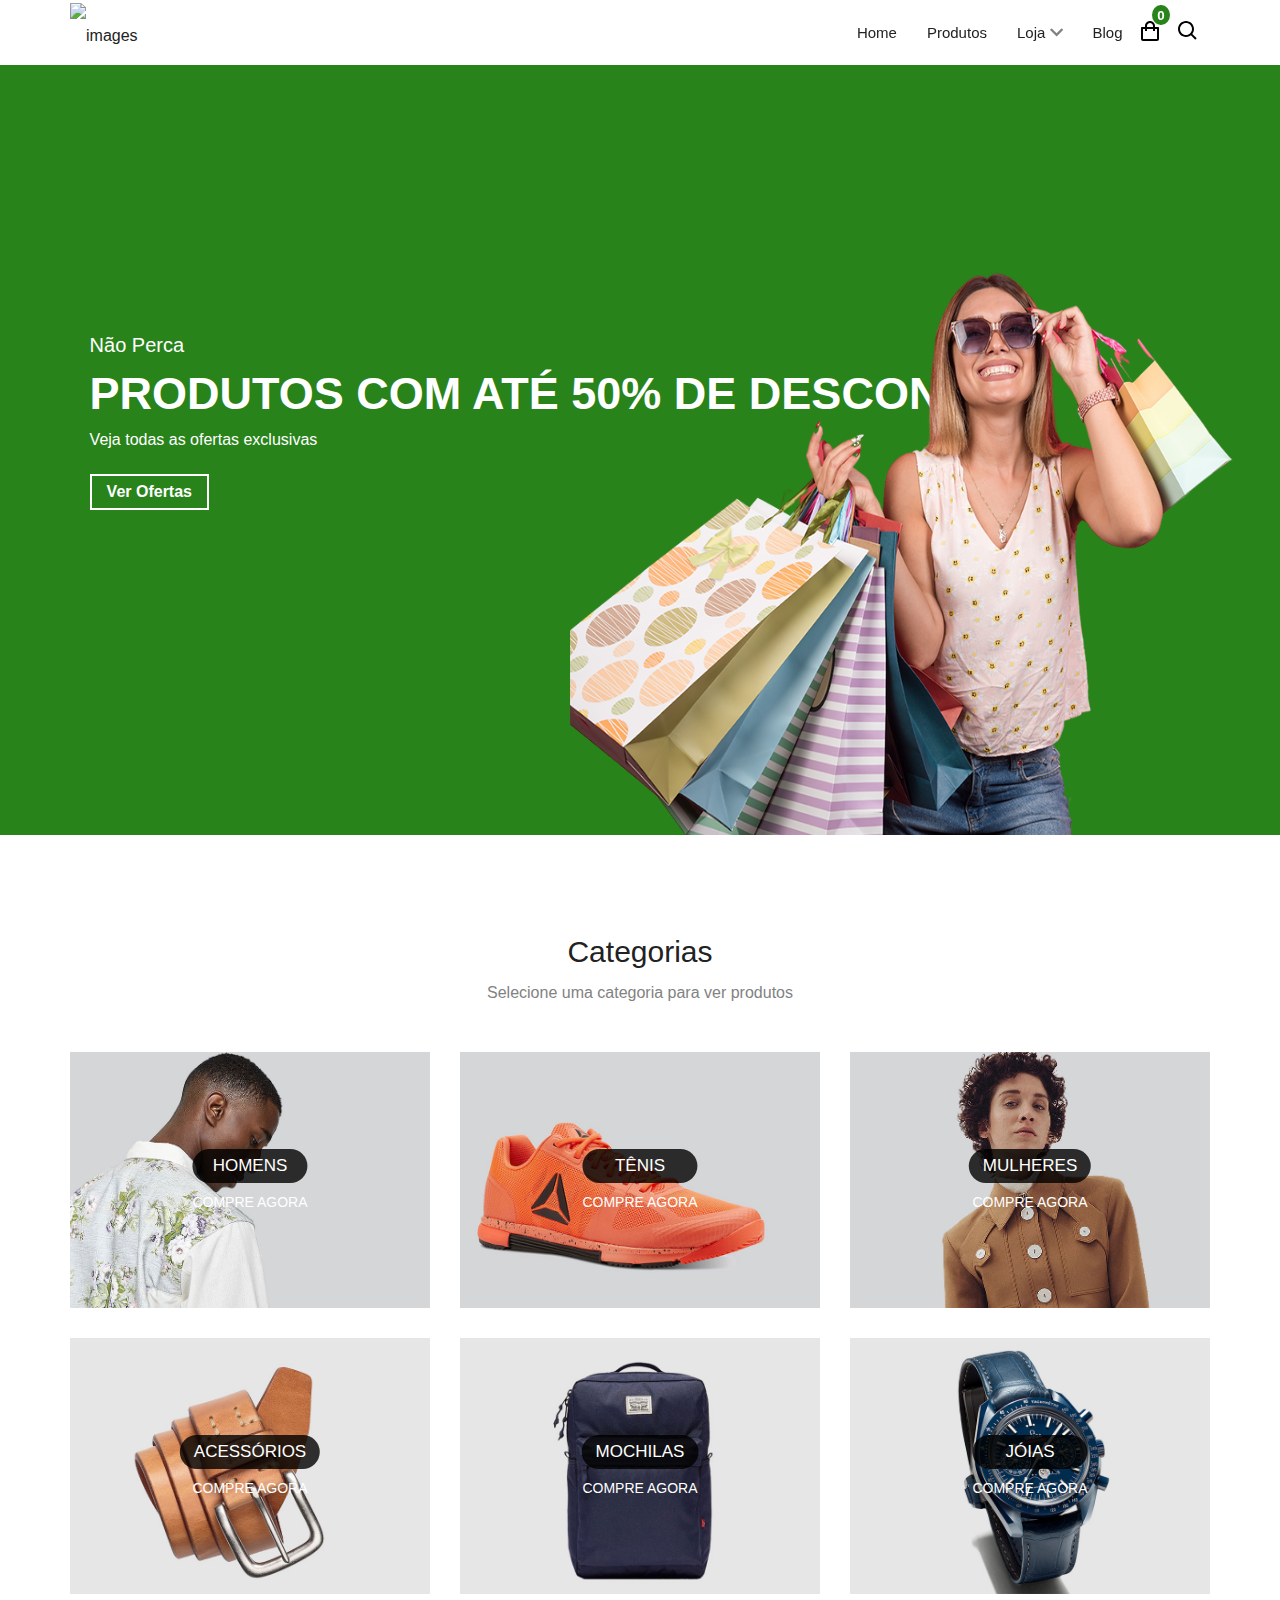
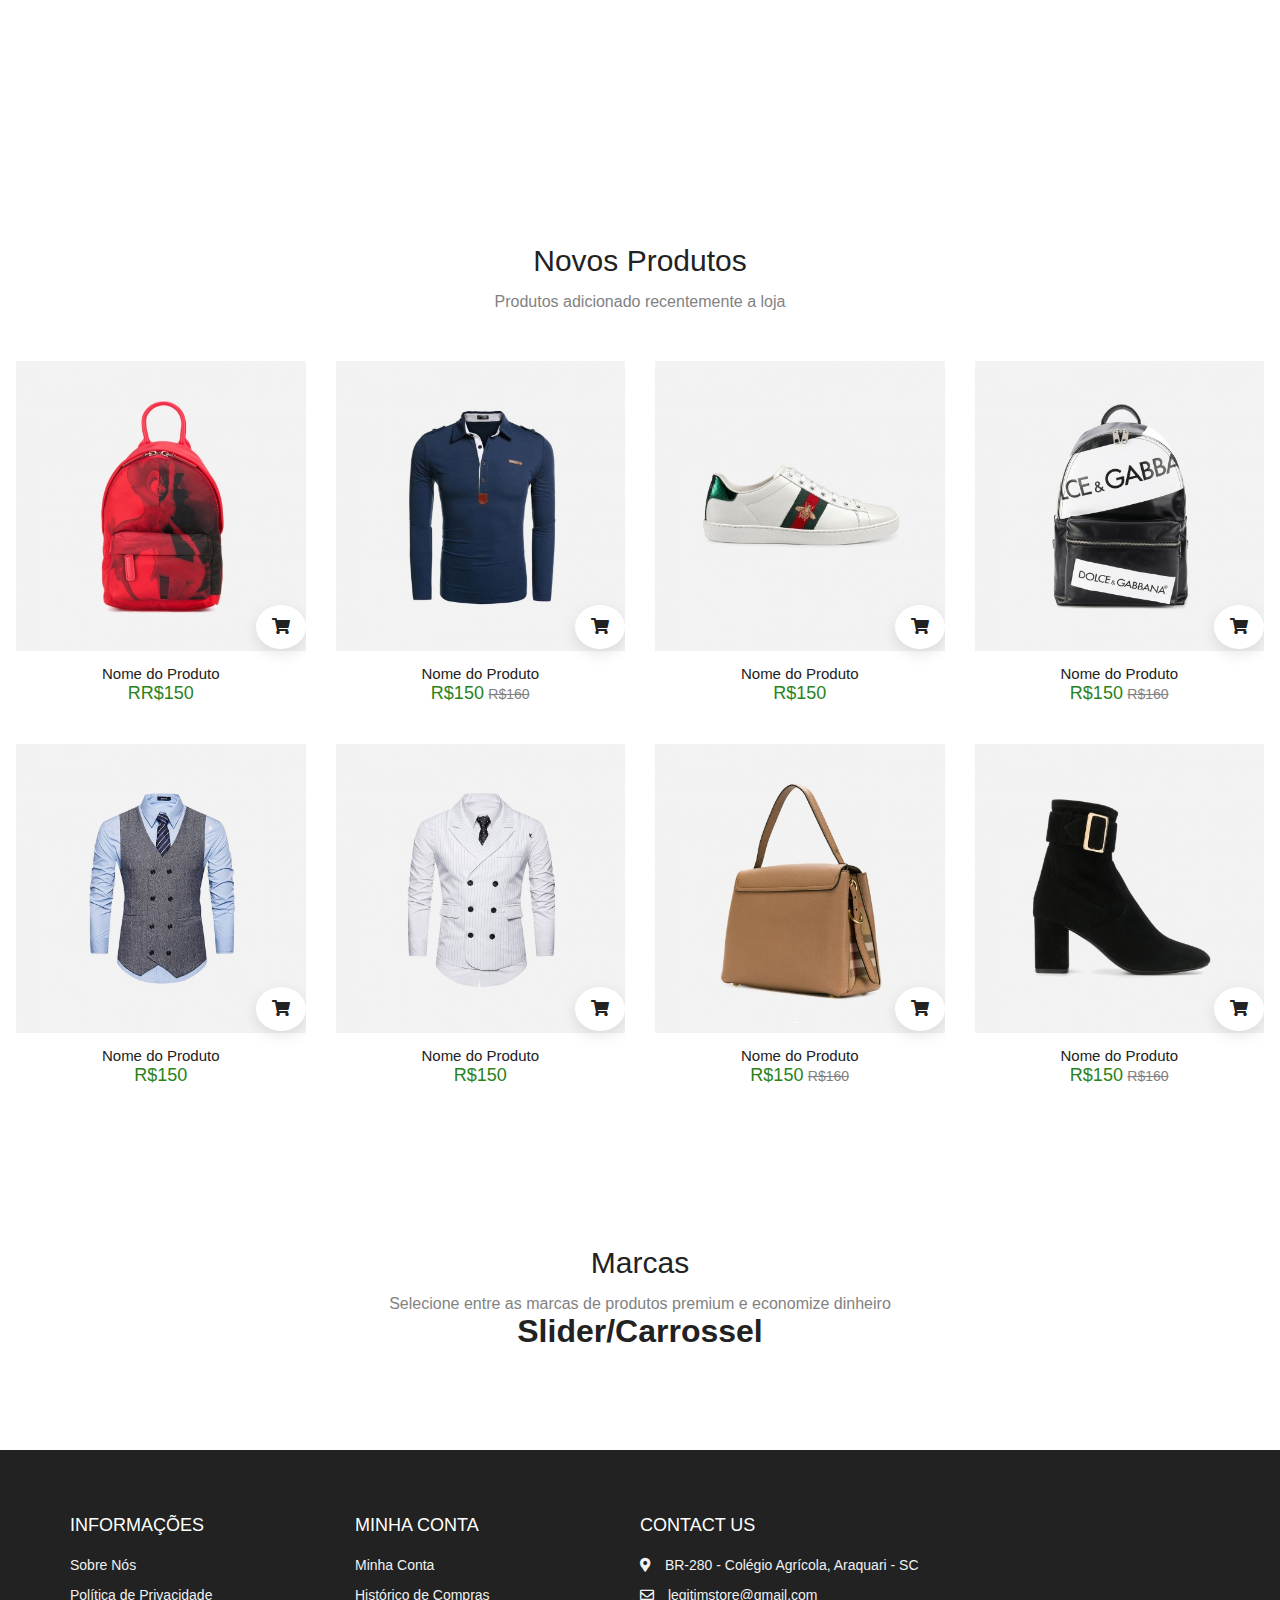
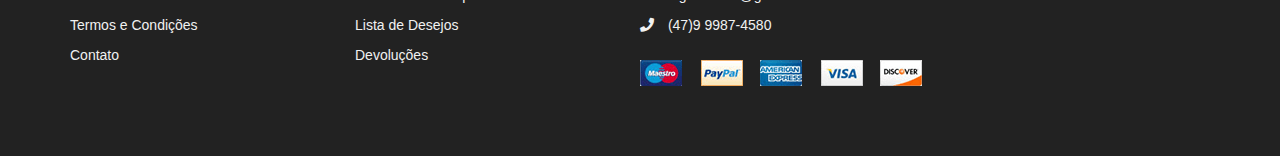
==== index.html @ 0ceb9b81 "alteraçoes index" ====
<!DOCTYPE html>
<html lang="pt">

<head>
  <meta charset="UTF-8" />
  <meta name="viewport" content="width=device-width, initial-scale=1.0" />
  <link rel="shortcut icon" href="./images/icone.png" type="image/x-icon" />

  <!-- Esse é oq meche dentro das fotos do produto -->
  <link rel="stylesheet" href="https://cdnjs.cloudflare.com/ajax/libs/font-awesome/5.15.1/css/all.min.css" />

  <link rel="stylesheet" href="css/estilo2.css" />

  <title>Legitim | Loja</title>
</head>

<body>

  <!-- Navigation -->
  <nav class="nav">
    <div class="wrapper container">
      <a href="index.html" class="logo"><img src="/legitim2022/images/legitim index.png" alt="images" height="50px" ></a>
      <ul class="nav-list">
        <div class="top">
          <label for="" class="btn close-btn"><i class="fas fa-times"></i></label>
        </div>
        <li><a href="index.html">Home</a></li>
        <li><a href="products.html">Produtos</a></li>
        <li>
          <a href="" class="desktop-item">Loja <span><i class="fas fa-chevron-down"></i></span></a>
          <input type="checkbox" id="showMega" />
          <label for="showMega" class="mobile-item">Shop <span><i class="fas fa-chevron-down"></i></span></label>
          <div class="mega-box">
            <div class="content">
              <div class="row">
                <img src="./images/woman.jpg" alt="" />
              </div>
              <div class="row">
                <header>Shop Layout</header>
                <ul class="mega-links">
                  <li><a href="#">Shop With Background</a></li>
                  <li><a href="#">Shop Mini Categories</a></li>
                  <li><a href="#">Shop Only Categories</a></li>
                  <li><a href="#">Shop Icon Categories</a></li>
                </ul>
              </div>
              <div class="row">
                <header>Filter Layout</header>
                <ul class="mega-links">
                  <li><a href="#">Sidebar</a></li>
                  <li><a href="#">Filter Default</a></li>
                  <li><a href="#">Filter Drawer</a></li>
                  <li><a href="#">Filter Dropdown</a></li>
                </ul>
              </div>
              <div class="row">
                <header>Product Layout</header>
                <ul class="mega-links">
                  <li><a href="#">Layout Zoom</a></li>
                  <li><a href="#">Layout Sticky</a></li>
                  <li><a href="#">Layout Sticky 2</a></li>
                  <li><a href="#">Layout Scroll</a></li>
                </ul>
              </div>
            </div>
          </div>
        </li>
        <li><a href="">Blog</a></li>
        <li>


        <li class="icons">
          <span>
            <img src="./images/shoppingBag.svg" alt="" />
            <small class="count d-flex">0</small>
          </span>
          <span><img src="./images/search.svg" alt="" /></span>
        </li>
      </ul>
      <label for="" class="btn open-btn"><i class="fas fa-bars"></i></label>
    </div>
  </nav>

  <div class="hero">
    <div class="left">
      <span>Não Perca</span>
      <h1>PRODUTOS COM ATÉ 50% DE DESCONTO</h1>
      <small>Veja todas as ofertas exclusivas</small>
      <a href="">Ver Ofertas</a>
    </div>
    <div class="right">
      <img src="./images/hero.png" alt="" />
    </div>
  </div>

<div class="cards">
  <section class="section promotion">
    <div class="title">
      <h2>Categorias</h2>
      <span>Selecione uma categoria para ver produtos</span>
    </div>
    
    <div class="promotion-layout container">
      <div class="promotion-item">
        <img src="./images/promo1.jpg" alt="" />
        <div class="promotion-content">
          <h3>HOMENS</h3>
          <a href="">COMPRE AGORA</a>
        </div>
      </div>

      <div class="promotion-item">
        <img src="./images/promo2.jpg" alt="" />
        <div class="promotion-content">
          <h3>TÊNIS</h3>
          <a href="">COMPRE AGORA</a>
        </div>
      </div>

      <div class="promotion-item">
        <img src="./images/promo3.jpg" alt="" />
        <div class="promotion-content">
          <h3>MULHERES</h3>
          <a href="">COMPRE AGORA</a>
        </div>
      </div>

      <div class="promotion-item">
        <img src="./images/promo4.jpg" alt="" />
        <div class="promotion-content">
          <h3>ACESSÓRIOS</h3>
          <a href="">COMPRE AGORA</a>
        </div>
      </div>

      <div class="promotion-item">
        <img src="./images/promo5.jpg" alt="" />
        <div class="promotion-content">
          <h3>MOCHILAS</h3>
          <a href="">COMPRE AGORA</a>
        </div>
      </div>

      <div class="promotion-item">
        <img src="./images/promo6.jpg" alt="" />
        <div class="promotion-content">
          <h3>JÓIAS</h3>
          <a href="">COMPRE AGORA</a>
        </div>
      </div>
    </div>
  </div>
  </section>

  <!-- Products -->
  <section class="section products">
    <div class="title">
      <h2>Novos Produtos</h2>
      <span>Produtos adicionado recentemente a loja</span>
    </div>

    <div class="product-layout">
      <div class="product">
        <div class="img-container">
          <img src="./images/product1.jpg" alt="" />
          <div class="addCart">
            <i class="fas fa-shopping-cart"></i>
          </div>

          <ul class="side-icons">
            <span><i class="fas fa-search"></i></span>
            <span><i class="far fa-heart"></i></span>
            <span><i class="fas fa-sliders-h"></i></span>
          </ul>
        </div>
        <div class="bottom">
          <a href="">Nome do Produto</a>
          <div class="price">
            <span>RR$150</span>
          </div>
        </div>
      </div>

      <div class="product">
        <div class="img-container">
          <img src="./images/product2.jpg" alt="" />
          <div class="addCart">
            <i class="fas fa-shopping-cart"></i>
          </div>

          <ul class="side-icons">
            <span><i class="fas fa-search"></i></span>
            <span><i class="far fa-heart"></i></span>
            <span><i class="fas fa-sliders-h"></i></span>
          </ul>
        </div>
        <div class="bottom">
          <a href="">Nome do Produto</a>
          <div class="price">
            <span>R$150</span>
            <span class="cancel">R$160</span>
          </div>
        </div>
      </div>

      <div class="product">
        <div class="img-container">
          <img src="./images/product3.jpg" alt="" />
          <div class="addCart">
            <i class="fas fa-shopping-cart"></i>
          </div>

          <ul class="side-icons">
            <span><i class="fas fa-search"></i></span>
            <span><i class="far fa-heart"></i></span>
            <span><i class="fas fa-sliders-h"></i></span>
          </ul>
        </div>
        <div class="bottom">
          <a href="">Nome do Produto</a>
          <div class="price">
            <span>R$150</span>
          </div>
        </div>
      </div>

      <div class="product">
        <div class="img-container">
          <img src="./images/product4.jpg" alt="" />
          <div class="addCart">
            <i class="fas fa-shopping-cart"></i>
          </div>

          <ul class="side-icons">
            <span><i class="fas fa-search"></i></span>
            <span><i class="far fa-heart"></i></span>
            <span><i class="fas fa-sliders-h"></i></span>
          </ul>
        </div>
        <div class="bottom">
          <a href="">Nome do Produto</a>
          <div class="price">
            <span>R$150</span>
            <span class="cancel">R$160</span>
          </div>
        </div>
      </div>

      <div class="product">
        <div class="img-container">
          <img src="./images/product5.jpg" alt="" />
          <div class="addCart">
            <i class="fas fa-shopping-cart"></i>
          </div>

          <ul class="side-icons">
            <span><i class="fas fa-search"></i></span>
            <span><i class="far fa-heart"></i></span>
            <span><i class="fas fa-sliders-h"></i></span>
          </ul>
        </div>
        <div class="bottom">
          <a href="">Nome do Produto</a>
          <div class="price">
            <span>R$150</span>
          </div>
        </div>
      </div>

      <div class="product">
        <div class="img-container">
          <img src="./images/product6.jpg" alt="" />
          <div class="addCart">
            <i class="fas fa-shopping-cart"></i>
          </div>

          <ul class="side-icons">
            <span><i class="fas fa-search"></i></span>
            <span><i class="far fa-heart"></i></span>
            <span><i class="fas fa-sliders-h"></i></span>
          </ul>
        </div>
        <div class="bottom">
          <a href="">Nome do Produto</a>

          <div class="price">
            <span>R$150</span>
          </div>
        </div>
      </div>

      <div class="product">
        <div class="img-container">
          <img src="./images/product7.jpg" alt="" />
          <div class="addCart">
            <i class="fas fa-shopping-cart"></i>
          </div>

          <ul class="side-icons">
            <span><i class="fas fa-search"></i></span>
            <span><i class="far fa-heart"></i></span>
            <span><i class="fas fa-sliders-h"></i></span>
          </ul>
        </div>
        <div class="bottom">
          <a href="">Nome do Produto</a>

          <div class="price">
            <span>R$150</span>
            <span class="cancel">R$160</span>
          </div>
        </div>
      </div>

      <div class="product">
        <div class="img-container">
          <img src="./images/product8.jpg" alt="" />
          <div class="addCart">
            <i class="fas fa-shopping-cart"></i>
          </div>

          <ul class="side-icons">
            <span><i class="fas fa-search"></i></span>
            <span><i class="far fa-heart"></i></span>
            <span><i class="fas fa-sliders-h"></i></span>
          </ul>
        </div>
        <div class="bottom">
          <a href="">Nome do Produto</a>
          <div class="price">
            <span>R$150</span>
            <span class="cancel">R$160</span>
          </div>
        </div>
      </div>
    </div>
  </section>

  <section class="section brands">
    <div class="title">
      <h2>Marcas</h2>
      <span> Selecione entre as marcas de produtos premium e economize dinheiro</span>
      
      <H1>Slider/Carrossel</H1>
    </div>
  </section>

  <!-- Footer -->
  <footer id="footer" class="section footer">
    <div class="container">
      <div class="footer-container">
        <div class="footer-center">
          <h3>INFORMAÇÕES</h3>
          <a href="#">Sobre Nós</a>
          <a href="#">Política de Privacidade</a>
          <a href="#">Termos e Condições</a>
          <a href="#">Contato</a>
        </div>
        <div class="footer-center">
          <h3>MINHA CONTA</h3>
          <a href="#">Minha Conta</a>
          <a href="#">Histórico de Compras</a>
          <a href="#">Lista de Desejos</a>
          <a href="#">Devoluções</a>
        </div>
        <div class="footer-center">
          <h3>CONTACT US</h3>
          <div>
            <span>
              <i class="fas fa-map-marker-alt"></i>
            </span>
            BR-280 - Colégio Agrícola, Araquari - SC
          </div>
          <div>
            <span>
              <i class="far fa-envelope"></i>
            </span>
            legitimstore@gmail.com
          </div>
          <div>
            <span>
              <i class="fas fa-phone"></i>
            </span>
            (47)9 9987-4580
          </div>
          <div class="payment-methods">
            <img src="./images/payment.png" alt="">
          </div>
        </div>
      </div>
    </div>
    </div>
  </footer>
  <!-- End Footer -->

 


  <!-- Custom Scripts -->
  <script src="./js/products.js"></script>
  <script src="./js/slider.js"></script>
  <script src="./js/index.js"></script>
</body>

</html>
---- css/estilo2.css ----
:root {
  --primary: #29831b;
  --white: #fff;
  --black: #222;
  --grey1: #3a3b3c;
  --grey2: #828282;
}

*,
*::before,
*::after {
  margin: 0;
  padding: 0;
  box-sizing: inherit;
}

@import url("https://fonts.googleapis.com/css2?family=Open+Sans:wght@400;600;700&display=swap");

html {
  box-sizing: border-box;
  font-size: 62.5%;
}

body {
  font-family: "Open Sans", sans-serif;
  font-size: 1.6rem;
  background-color: var(--white);
  color: var(--black);
  font-weight: 400;
}

h1,
h2,
h3,
h4,
h5 {
  font-weight: 600;
}

a {
  text-decoration: none;
  color: inherit;
}

li {
  list-style: none;
}

.container {
  max-width: 114rem;
  margin: 0 auto;
}

@media only screen and (max-width: 1200px) {
  .container {
    padding: 0 3rem;
  }
}

@media only screen and (max-width: 768px) {
  .container {
    max-width: 60rem;
  }
}

.d-flex {
  display: flex;
  align-items: center;
}

nav {
  position: fixed;
  top: 0;
  left: 0;
  width: 100%;
  z-index: 999;
  background-color: var(--white);
  height: 6.5rem;
  line-height: 6.5rem;
}

.nav.fix-nav {
  width: 100%;
  box-shadow: 0 5px 15px rgba(0, 0, 0, 0.3);
  z-index: 999;
}

nav .wrapper {
  display: flex;
  align-items: center;
  justify-content: space-between;
  position: relative;
}

.wrapper .logo a {
  color: var(--primary);
  font-size: 2.7rem;
  font-weight: 600;
  padding: 0.5rem;
  border: 3px solid var(--black);
}

.wrapper .nav-list {
  display: inline-flex;
}

.nav-list li i {
  color: var(--grey2);
}

.nav-list a {
  color: var(--black);
  font-size: 1.5rem;
  padding: 0.9rem 1.5rem;
  border-radius: 0.5rem;
  transition: all 300ms ease;
}

.nav-list li a:hover {
  color: var(--primary);
}

.nav-list .drop-menu1,
.nav-list .drop-menu2 {
  box-shadow: 0 0 2px rgba(0, 0, 0, 0.1);
  width: 20rem;
  top: 8.5rem;
  line-height: 4.5rem;
  position: absolute;
  background-color: var(--white);
  opacity: 0;
  visibility: hidden;
  transition: all 300ms ease;
}

.nav-list .drop-menu1 li a,
.nav-list .drop-menu2 li a {
  display: block;
  font-size: 1.5rem;
  width: 100%;
  padding: 0 0 0 1.5rem;
  border-radius: 0;
  color: var(--grey2);
}

.nav-list .drop-menu1 li a:hover,
.nav-list .drop-menu2 li a:hover {
  color: var(--primary);
}

.nav-list li:hover .drop-menu1,
.nav-list li:hover .drop-menu2,
.nav-list li:hover .mega-box {
  opacity: 1;
  visibility: visible;
  top: 6.5rem;
}

.mega-box {
  box-shadow: 0 0 2px rgba(0, 0, 0, 0.1);
  position: absolute;
  top: 8.5rem;
  left: 0;
  width: 100%;
  padding: 0 3rem;
  background-color: var(--white);
  opacity: 0;
  visibility: hidden;
  transition: all 300ms ease;
}

.mega-box .content {
  padding: 2.5rem 2rem;
  display: flex;
  width: 100%;
  justify-content: space-between;
}

.mega-box .content .row {
  width: calc(25% - 3rem);
  line-height: 4.5rem;
}

.content .row img {
  width: 100%;
  height: 100%;
  object-fit: cover;
}

.content .row header {
  font-size: 1.6rem;
  font-weight: 700;
  color: var(--grey1);
}

.content .row .mega-links {
  border-left: 1px solid rgba(255, 255, 255, 0.09);
  margin-left: -4rem;
}

.content .row li {
  padding: 0 2rem;
}

.content .row li a {
  padding: 0 2rem;
  display: block;
  font-size: 1.5rem;
  color: var(--grey2);
}

.content .row li a:hover {
  color: var(--primary);
}

.nav-list .mobile-item {
  display: none;
}

.nav-list input {
  display: none;
}

.wrapper .btn {
  color: var(--white);
  font-size: 2rem;
  cursor: pointer;
  display: none;
}

.nav-list .icons span {
  display: inline-block;
  margin: 0.5rem 1rem 0 0;
  position: relative;
}

.nav-list .icons .count {
  justify-content: center;
  position: absolute;
  top: 0rem;
  right: -0.8rem;
  background-color: var(--primary);
  height: 2rem;
  padding: 0.5rem;
  color: var(--white);
  font-weight: 700;
  border-radius: 50%;
}

@media only screen and (max-width: 968px) {
  .wrapper .nav-list {
    position: fixed;
    top: 0;
    left: -100%;
    height: 100%;
    width: 100%;
    max-width: 35rem;
    background-color: var(--white);
    display: block;
    overflow-y: auto;
    line-height: 5rem;
    box-shadow: 0 1.5rem 1.5rem rgba(0, 0, 0, 0.1);
    transition: all 300ms linear;
  }

  .wrapper .nav-list.show {
    left: 0;
  }

  .nav-list li {
    margin: 1.5rem 1rem;
  }

  .nav-list a {
    display: block;
    font-size: 1.8rem;
    padding: 0 2rem;
    color: var(--black);
  }

  .nav-list .drop-menu1,
  .nav-list .drop-menu2 {
    position: static;
    opacity: 1;
    visibility: visible;
    top: 6.5rem;
    padding-left: 2rem;
    width: 100%;
    max-height: 0;
    overflow: hidden;
  }

  #showdrop1:checked ~ .drop-menu1,
  #showdrop2:checked ~ .drop-menu2,
  #showMega:checked ~ .mega-box {
    max-height: 100%;
  }

  .nav-list .drop-menu1 li,
  .nav-list .drop-menu2 li {
    margin: 0;
  }

  .nav-list .drop-menu1 li a,
  .nav-list .drop-menu2 li a {
    color: var(--grey2);
    font-size: 1.5rem;
  }

  .nav-list .desktop-item {
    display: none;
  }

  .nav-list .mobile-item {
    display: block;
    font-size: 1.8rem;
    padding-left: 2rem;
    color: var(--black);
    cursor: pointer;
    border-radius: 0.5rem;
  }

  .nav-list .mobile-item:hover {
    color: var(--primary);
  }

  .mega-box {
    position: static;
    top: 6.5rem;
    padding: 0 2rem;
    opacity: 1;
    visibility: visible;
    max-height: 0;
    overflow: hidden;
    transition: all 300ms ease;
  }

  .mega-box .content {
    flex-direction: column;
    padding: 2rem 2rem 0 2rem;
  }

  .mega-box .content .row {
    width: 100%;
    border-top: 1px solid rgba(255, 255, 255, 0.09);
    margin-bottom: 1.5rem;
  }

  .content .row:nth-child(1),
  .content .row:nth-child(2) {
    border-top: 0;
  }

  .content .row .mega-links {
    border-left: 0;
    padding-left: 2rem;
  }

  .row .mega-links li {
    margin: 0;
  }

  .wrapper .btn {
    display: block;
    color: var(--black);
  }

  .nav-list .top {
    position: relative;
    display: block;
    background-color: var(--primary);
    width: 100%;
    height: 8rem;
  }

  .nav-list .close-btn {
    position: absolute;
    top: 1.5rem;
    right: 2.5rem;
    color: var(--white);
  }

  .nav-list .icons {
    padding-left: 2rem;
  }
}

/* Hero */
.hero {
  height: calc(100vh - 6.5rem);
  background-color: var(--primary);
  position: relative;
  overflow: hidden;
}

.hero .right {
  position: absolute;
  right: -7%;
  bottom: -1%;
}

.hero .right img {
  max-width: 80rem;
  width: 100%;
  height: 60rem;
}

.hero .left {
  color: var(--white);
  position: absolute;
  left: 7%;
  top: 40%;
}

.hero .left span {
  display: inline-block;
  font-size: 2rem;
  margin-bottom: 1rem;
}

.hero .left h1 {
  font-size: 4.5rem;
  margin-bottom: 1rem;
  line-height: 1.2;
}
.hero .left small {
  display: block;
  font-size: 1.6rem;
  margin-bottom: 1.5rem;
}

.hero .left a {
  display: inline-block;
  color: var(--white);
  font-weight: 700;
  border: 2px solid var(--white);
  padding: 0.7rem 1.5rem;
  margin-top: 1rem;
  transition: all 300ms ease-out;
}

.hero .left a:hover {
  color: var(--primary);
  background-color: var(--white);
}

@media only screen and (max-width: 1200px) {
  .hero .right img {
    height: 50rem;
  }

  .hero .left span {
    font-size: 1.7rem;
  }

  .hero .left h1 {
    font-size: 3.5rem;
  }
}

@media only screen and (max-width: 996px) {
  .hero .left {
    top: 30%;
  }

  .hero .right img {
    height: 35rem;
  }

  .hero .right {
    right: -10%;
  }
}

@media only screen and (max-width: 567px) {
  .hero .left {
    top: 25%;
  }

  .hero .right img {
    height: 30rem;
  }

  .hero .right {
    right: -18%;
  }

  .hero .left span {
    font-size: 1.6rem;
  }

  .hero .left h1 {
    font-size: 3rem;
  }
}

/* PROMOTION */
.section {
  padding: 10rem 0 5rem 0;
}

.section .title {
  text-align: center;
  margin-bottom: 5rem;
}

.section .title h2 {
  font-size: 3rem;
  font-weight: 400;
  margin-bottom: 1.5rem;
}

.section .title span {
  color: var(--grey2);
}

.promotion-layout {
  display: grid;
  grid-template-columns: repeat(3, 1fr);
  gap: 3rem;
}

.promotion-item {
  overflow: hidden;
  position: relative;
  z-index: 0;
}

.promotion-item img {
  object-fit: cover;
  height: 100%;
  width: 100%;
  transition: all 500ms ease-in-out;
}

.promotion-content {
  position: absolute;
  top: 50%;
  left: 50%;
  transform: translate(-50%, -50%);
  color: var(--white);
  text-align: center;
  z-index: 3;
}

.promotion-content h3 {
  background-color: rgba(0, 0, 0, 0.8);
  border-radius: 5rem;
  padding: 0.7rem 1.4rem;
  font-size: 1.7rem;
  font-weight: inherit;
  margin-bottom: 1rem;
  transition: all 300ms ease-in-out;
}

.promotion-content a {
  transition: all 300ms ease-in-out;
  font-size: 1.4rem;
}

.promotion-content a:hover {
  color: var(--primary);
}

.promotion-item:hover .promotion-content h3 {
  background-color: var(--white);
  color: var(--black);
}

.promotion-item:hover img {
  transform: scale(1.2);
}

.promotion-item::after {
  content: "";
  position: absolute;
  top: 0;
  left: 0;
  z-index: 1;
  width: 100%;
  height: 100%;
  background-color: rgba(0, 0, 0, 0.4);
  opacity: 0;
  visibility: hidden;
  transition: all 500ms ease-in-out;
}

.promotion-item:hover::after {
  visibility: visible;
  opacity: 1;
}

@media only screen and (max-width: 1200px) {
  .promotion-content h3 {
    background-color: rgba(0, 0, 0, 0.8);
    border-radius: 5rem;
    padding: 0.7rem 1.4rem;
    font-size: 1.6rem;
  }
}

@media only screen and (max-width: 996px) {
  .promotion-layout {
    grid-template-columns: repeat(2, 1fr);
  }
}

@media only screen and (max-width: 768px) {
  .promotion-layout {
    grid-template-columns: 1fr;
  }
}

/* PRODUCTS */
.section .product-layout {
  display: grid;
  grid-template-columns: repeat(auto-fit, minmax(25rem, 1fr));
  gap: 3rem;
  max-width: 130rem;
  margin: 0 auto;
  padding: 0 1.6rem;
}

.product {
  overflow: hidden;
}

.product .img-container {
  position: relative;
  cursor: pointer;
}

.product .img-container img {
  object-fit: cover;
  height: 100%;
  width: 100%;
}

.product .bottom {
  padding: 1rem;
  text-align: center;
}

.product .bottom a {
  margin-bottom: 1rem;
  font-weight: inherit;
  font-size: 1.5rem;
}

.product .bottom a:hover {
  color: var(--primary);
}

.product .bottom span {
  color: var(--primary);
  font-size: 1.8rem;
}

.product .bottom .cancel {
  font-size: 1.4rem;
  color: var(--grey2);
  text-decoration: line-through;
}

.product .addCart {
  position: absolute;
  right: 0;
  bottom: 0.6rem;
  background-color: var(--white);
  border-radius: 50%;
  padding: 1.3rem 1.6rem;
  box-shadow: 0 0.5rem 1.5rem rgba(0, 0, 0, 0.1);
  transition: all 300ms ease-in-out;
}

.product:hover .addCart {
  border-radius: 1rem 0 0 0;
}

.product .addCart:hover {
  background-color: var(--primary);
  color: var(--white);
}

.product i {
  transition: all 300ms ease-in-out;
}

.product .side-icons {
  position: absolute;
  right: 0;
  top: 30%;
  transform: translate(80%, -50%);
  display: flex;
  flex-direction: column;
  padding: 1rem;
  transition: all 500ms ease-in-out;
}

.product .side-icons span {
  font-size: 1.4rem;
  background-color: var(--white);
  margin: 0.3rem;
  padding: 1rem 1.3rem;
  border-radius: 50%;
  transition: all 300ms ease-in-out;
}

.product .side-icons span:hover {
  background-color: var(--primary);
  color: var(--white);
}

.product:hover .side-icons {
  transform: translate(0%, -50%);
}

@media only screen and (max-width: 996px) {
  .prodouct-layout {
    grid-template-columns: repeat(3, 1fr);
  }
}

@media only screen and (max-width: 768px) {
  .prodouct-layout {
    grid-template-columns: repeat(2, 1fr);
  }
}

@media only screen and (max-width: 567px) {
  .prodouct-layout {
    grid-template-columns: 1fr;
  }
}

/* ADVERTS */
.advert .advert-layout {
  display: grid;
  grid-template-columns: 1fr 1fr;
  gap: 3rem;
}

.advert-layout .item {
  position: relative;
  z-index: 0;
  width: 100%;
  overflow: hidden;
}

.advert-layout img {
  object-fit: cover;
  height: 100%;
  width: 100%;
  transition: all 300ms ease-in-out;
}

.advert-layout .content {
  position: absolute;
  top: 50%;
  transform: translateY(-50%);
  z-index: 1;
}

.advert-layout .left {
  right: 10%;
}

.advert-layout .right {
  left: 10%;
}

.advert-layout .content span {
  display: block;
  margin-bottom: 1rem;
  transition: all 300ms ease-in-out;
}

.advert-layout .content h3 {
  font-size: 3rem;
  font-weight: inherit;
  margin-bottom: 1rem;
  transition: all 300ms ease-in-out;
}

.advert-layout .content a {
  transition: all 300ms ease-in-out;
}

.advert-layout .content a:hover {
  color: var(--primary);
}

.advert-layout .item::after {
  content: "";
  position: absolute;
  top: 0;
  left: 0;
  width: 100%;
  height: 100%;
  transition: all 300ms ease-in-out;
}

.advert-layout .item:hover::after {
  background-color: rgba(223, 74, 74, 0.4);
}

.advert-layout .item:hover .content {
  color: var(--white);
}

.advert-layout .item:hover .content a {
  color: var(--white);
}

.advert-layout .item:hover img {
  transform: scale(1.1);
}

@media only screen and (max-width: 996px) {
  .advert-layout .left {
    right: 5%;
  }

  .advert-layout .right {
    left: 5%;
  }
}

@media only screen and (max-width: 768px) {
  .advert .advert-layout {
    grid-template-columns: 1fr;
  }
}

@media only screen and (max-width: 567px) {
  .advert-layout .content span {
    font-size: 1.5rem;
    margin-bottom: 0.6rem;
  }

  .advert-layout .content h3 {
    font-size: 2rem;
    margin-bottom: 0.6rem;
  }

  .advert-layout .content a {
    transition: all 300ms ease-in-out;
  }
}

/* BRANDS */
.brands li img {
  width: 100%;
  height: 100%;
  object-fit: contain;
}

/* FOOTER */

.footer {
  background-color: var(--black);
  padding: 6rem 1rem;
  line-height: 3rem;
}

.footer-center span {
  margin-right: 1rem;
}

.footer-container {
  display: grid;
  grid-template-columns: repeat(4, 1fr);
  color: var(--white);
}

.footer-center a:link,
.footer-center a:visited {
  display: block;
  color: #f1f1f1;
  font-size: 1.4rem;
  transition: 0.6s;
}

.footer-center a:hover {
  color: var(--primary);
}

.footer-center div {
  color: #f1f1f1;
  font-size: 1.4rem;
}

.footer-center h3 {
  font-size: 1.8rem;
  font-weight: 400;
  margin-bottom: 1rem;
}

.footer .payment-methods {
  margin-top: 2rem;
}

@media only screen and (max-width: 998px) {
  .footer-container {
    grid-template-columns: repeat(2, 1fr);
    row-gap: 2rem;
  }
}

@media only screen and (max-width: 768px) {
  .footer-container {
    grid-template-columns: 1fr;
    row-gap: 2rem;
  }
}

/* Cart Page */
.cart {
  margin: 20rem auto;
}

table {
  width: 100%;
  border-collapse: collapse;
}

.cart-info {
  display: flex;
  flex-wrap: wrap;
}

.cart-info span {
  color: var(--grey2);
}

th {
  text-align: left;
  padding: 0.5rem;
  color: var(--white);
  background-color: var(--primary);
  font-weight: normal;
}

td {
  padding: 1rem 0.5rem;
}

td input {
  width: 5rem;
  height: 3rem;
  padding: 0.5rem;
}

td a {
  color: var(--primary);
  font-size: 1.4rem;
}

td img {
  width: 8rem;
  height: 8rem;
  margin-right: 1rem;
}

.total-price {
  display: flex;
  justify-content: flex-end;
  align-items: end;
  flex-direction: column;
  margin-top: 2rem;
}

.total-price a {
  display: inline-block;
  background-color: var(--primary);
  color: var(--white);
  padding: 0.7rem 1.6rem;
  font-weight: 700;
  border-radius: 3rem;
}

.total-price table {
  border-top: 3px solid var(--primary);
  width: 100%;
  max-width: 35rem;
}

td:last-child {
  text-align: right;
}

th:last-child {
  text-align: right;
}

@media only screen and (max-width: 567px) {
  .cart-info p {
    display: none;
  }
}

/* PRODUCT DETAILS */

.product-detail {
  margin-top: 5rem;
}

.product-detail .details {
  display: grid;
  grid-template-columns: 1fr 1.2fr;
  gap: 7rem;
}

.product-detail .left {
  display: flex;
  flex-direction: column;
}

.product-detail .left .main {
  text-align: center;
  background-color: #f6f2f1;
  margin-bottom: 2rem;
  height: 45rem;
  padding: 3rem;
}

.product-detail .left .main img {
  object-fit: contain;
  height: 100%;
  width: 100%;
}

.product-detail .thumbnails {
  display: grid;
  grid-template-columns: repeat(4, 1fr);
  gap: 1rem;
  width: 100%;
}

.product-detail .thumbnail {
  height: 10rem;
  background-color: #f6f2f1;
  text-align: center;
}

.product-detail .thumbnail img {
  height: 100%;
  object-fit: contain;
}

.product-detail .right span {
  display: inline-block;
  font-size: 1.5rem;
  margin-bottom: 1rem;
}

.product-detail .right h1 {
  font-size: 4rem;
  line-height: 1.2;
  margin-bottom: 2rem;
}

.product-detail .right .price {
  font-size: 600;
  font-size: 2rem;
  color: var(--primary);
  margin-bottom: 2rem;
}

.product-detail .right div {
  display: inline-block;
  position: relative;
  z-index: 1;
}

.product-detail .right select {
  font-family: "Poppins", sans-serif;
  width: 20rem;
  padding: 0.7rem;
  border: 1px solid var(--grey1);
  appearance: none;
  outline: none;
}

.product-detail form {
  margin-bottom: 2rem;
}

.product-detail form span {
  position: absolute;
  top: 50%;
  right: 1rem;
  transform: translateY(-50%);
  font-size: 2rem;
  z-index: 0;
}

.product-detail .form {
  margin-bottom: 3rem;
}

.product-detail .form input {
  padding: 0.8rem;
  text-align: center;
  width: 3.5rem;
  margin-right: 2rem;
}

.product-detail .form .addCart {
  background: var(--primary);
  padding: 0.8rem 4rem;
  color: var(--white);
  border-radius: 3rem;
}

.product-detail h3 {
  text-transform: uppercase;
  margin-bottom: 2rem;
}

@media only screen and (max-width: 996px) {
  .product-detail .left {
    height: 45rem;
  }

  .product-detail .details {
    gap: 3rem;
  }

  .product-detail .thumbnails {
    gap: 0.5rem;
  }

  .product-detail .thumbnail {
    background-color: #f6f2f1;
    text-align: center;
  }
}

@media only screen and (max-width: 650px) {
  .product-detail .details {
    grid-template-columns: 1fr;
  }

  .product-detail .right {
    margin-top: 10rem;
  }

  .product-detail .left {
    width: 100%;
    height: 45rem;
  }

  .product-detail .details {
    gap: 3rem;
  }

  .product-detail .thumbnail {
    width: 6rem;
    height: 6rem;
  }
}

/* PRODUCTS */

.products {
  margin-top: 10rem;
}

.products-layout {
  display: grid;
  grid-template-columns: 1.05fr 3fr;
  gap: 0 1rem;
}

.col-3-of-4 .product-layout {
  grid-template-columns: repeat(3, 1fr);
}

.col-3-of-4 {
  text-align: center;
}

@media only screen and (max-width: 996px) {
  .col-3-of-4 .product-layout {
    grid-template-columns: repeat(2, 1fr);
  }
}

.col-3-of-4 form {
  display: flex;
  align-items: center;
  justify-content: end;
  margin-bottom: 3rem;
}

.col-3-of-4 form .item {
  margin-right: 1rem;
}

.col-3-of-4 form label {
  color: var(--grey1);
}

.col-3-of-4 form select {
  font-family: "Open Sans", sans-serif;
  padding: 1rem;
  width: 10rem;
  border: 1px solid #f2f2f2;
  outline: none;
}

.col-3-of-4 form a {
  display: inline-block;
  padding: 1rem 3rem;
  border-radius: 4rem;
  margin-right: 1rem;
  background-color: var(--primary);
  color: var(--white);
  transition: all 300ms ease-in-out;
}

.col-3-of-4 form a:hover {
  background-color: var(--black);
}

@media only screen and (max-width: 768px) {
  .products-layout {
    padding: 0 5rem;
  }

  .col-3-of-4 form {
    flex-direction: column;
    align-items: end;
  }

  .col-3-of-4 form a {
    margin-right: 0;
  }

  .col-3-of-4 form .item {
    margin-right: 0;
    margin-bottom: 1rem;
  }
}

@media only screen and (max-width: 567px) {
  .col-3-of-4 .product-layout {
    grid-template-columns: 1fr;
  }
}

.col-1-of-4 .block-title {
  color: var(--grey1);
  margin-bottom: 1.6rem;
}

.col-1-of-4 h3 {
  font-size: 2.7rem;
  font-weight: inherit;
}

.col-1-of-4 div {
  margin-bottom: 8rem;
}

.block-content li {
  margin-bottom: 1rem;
}

.block-content li label {
  color: var(--grey2);
  margin-left: 1rem;
}

.block-content li label small {
  font-size: 1rem;
}

.block-content li input {
  outline: none;
}

.pagination {
  display: flex;
  justify-content: center;
  align-items: center;
  margin: 4rem 0;
}

.pagination span {
  display: flex;
  align-items: center;
  justify-content: center;
  width: 3.5rem;
  height: 3.5rem;
  border-radius: 50%;
  color: var(--black);
  font-size: 1.3rem;
  border: 1px solid var(--grey2);
  margin-right: 0.5rem;
  cursor: pointer;
}

.pagination span.last {
  width: 7rem;
  border-radius: 3rem;
}

.pagination span:hover {
  border: 1px solid var(--primary);
  background-color: var(--primary);
  color: var(--white);
}

@media only screen and (max-width: 768px) {
  .products-layout {
    grid-template-columns: 1fr;
    gap: 4rem 0;
  }
}
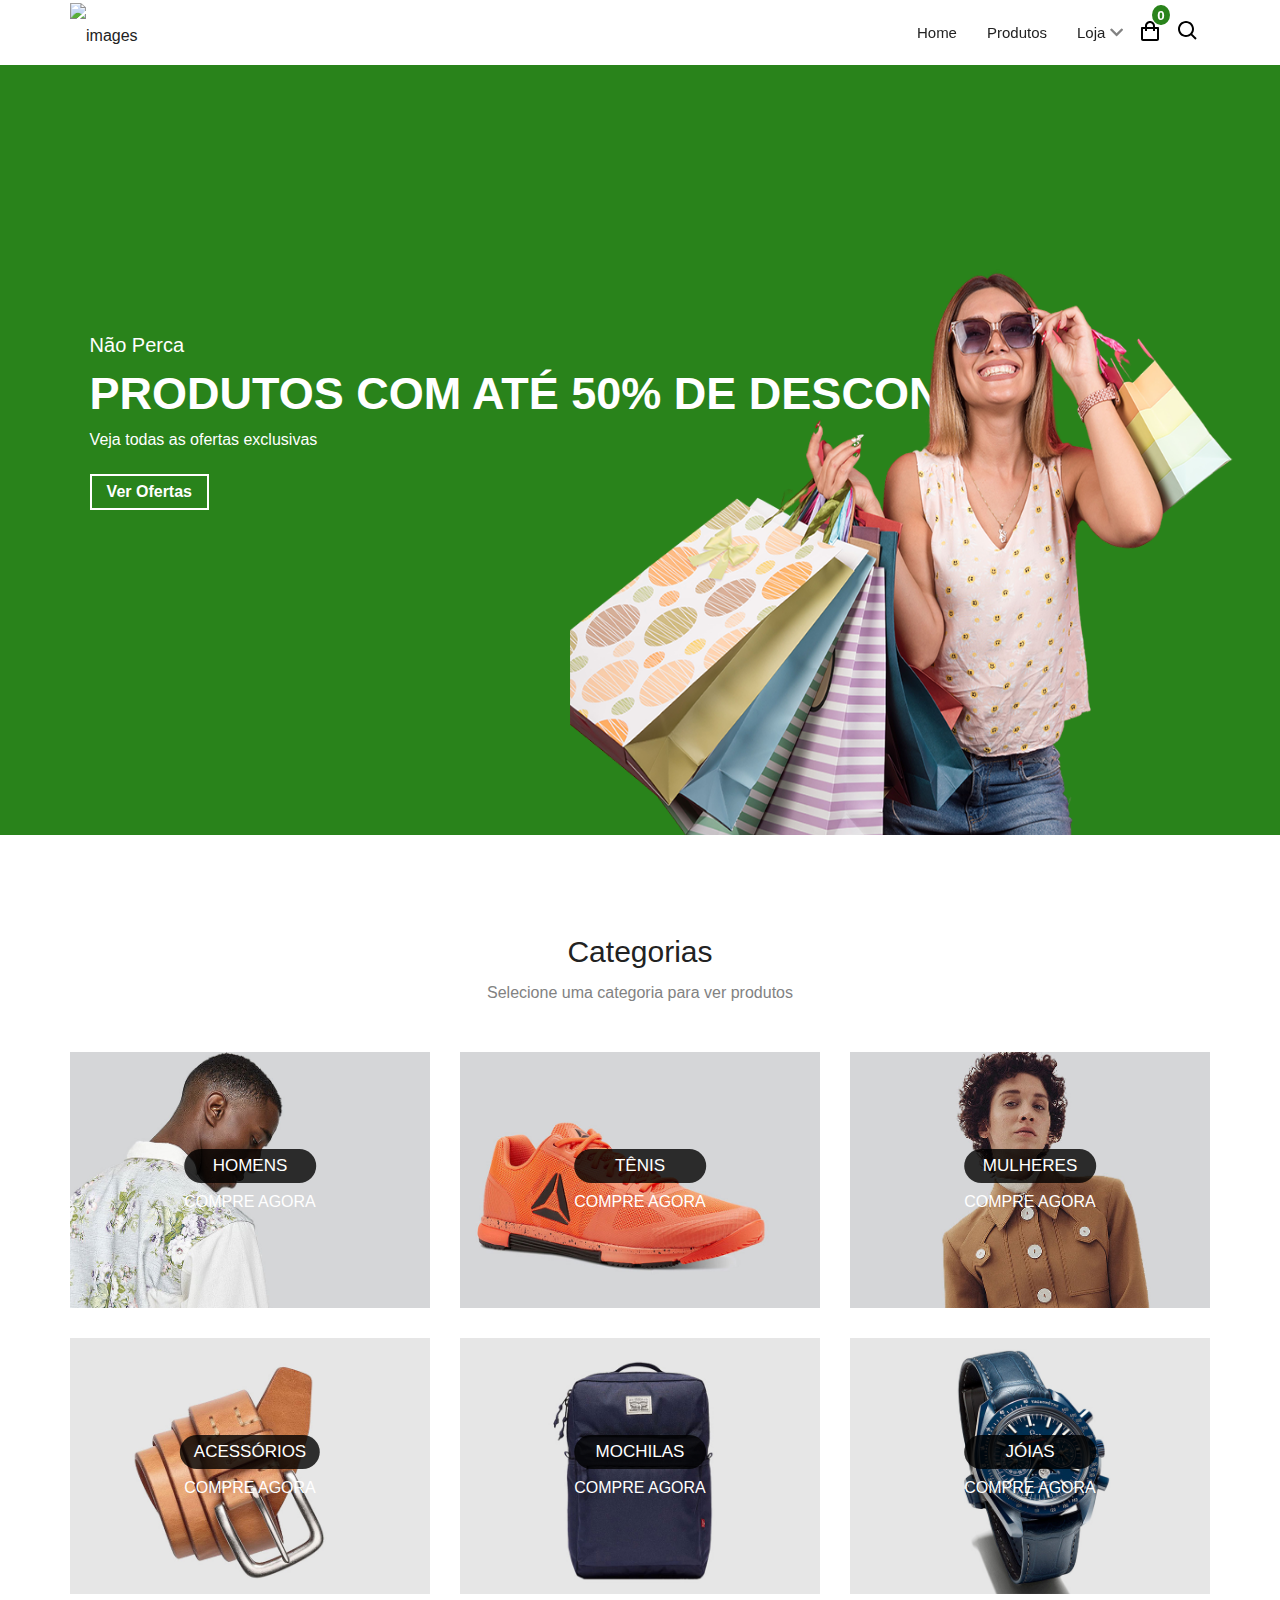
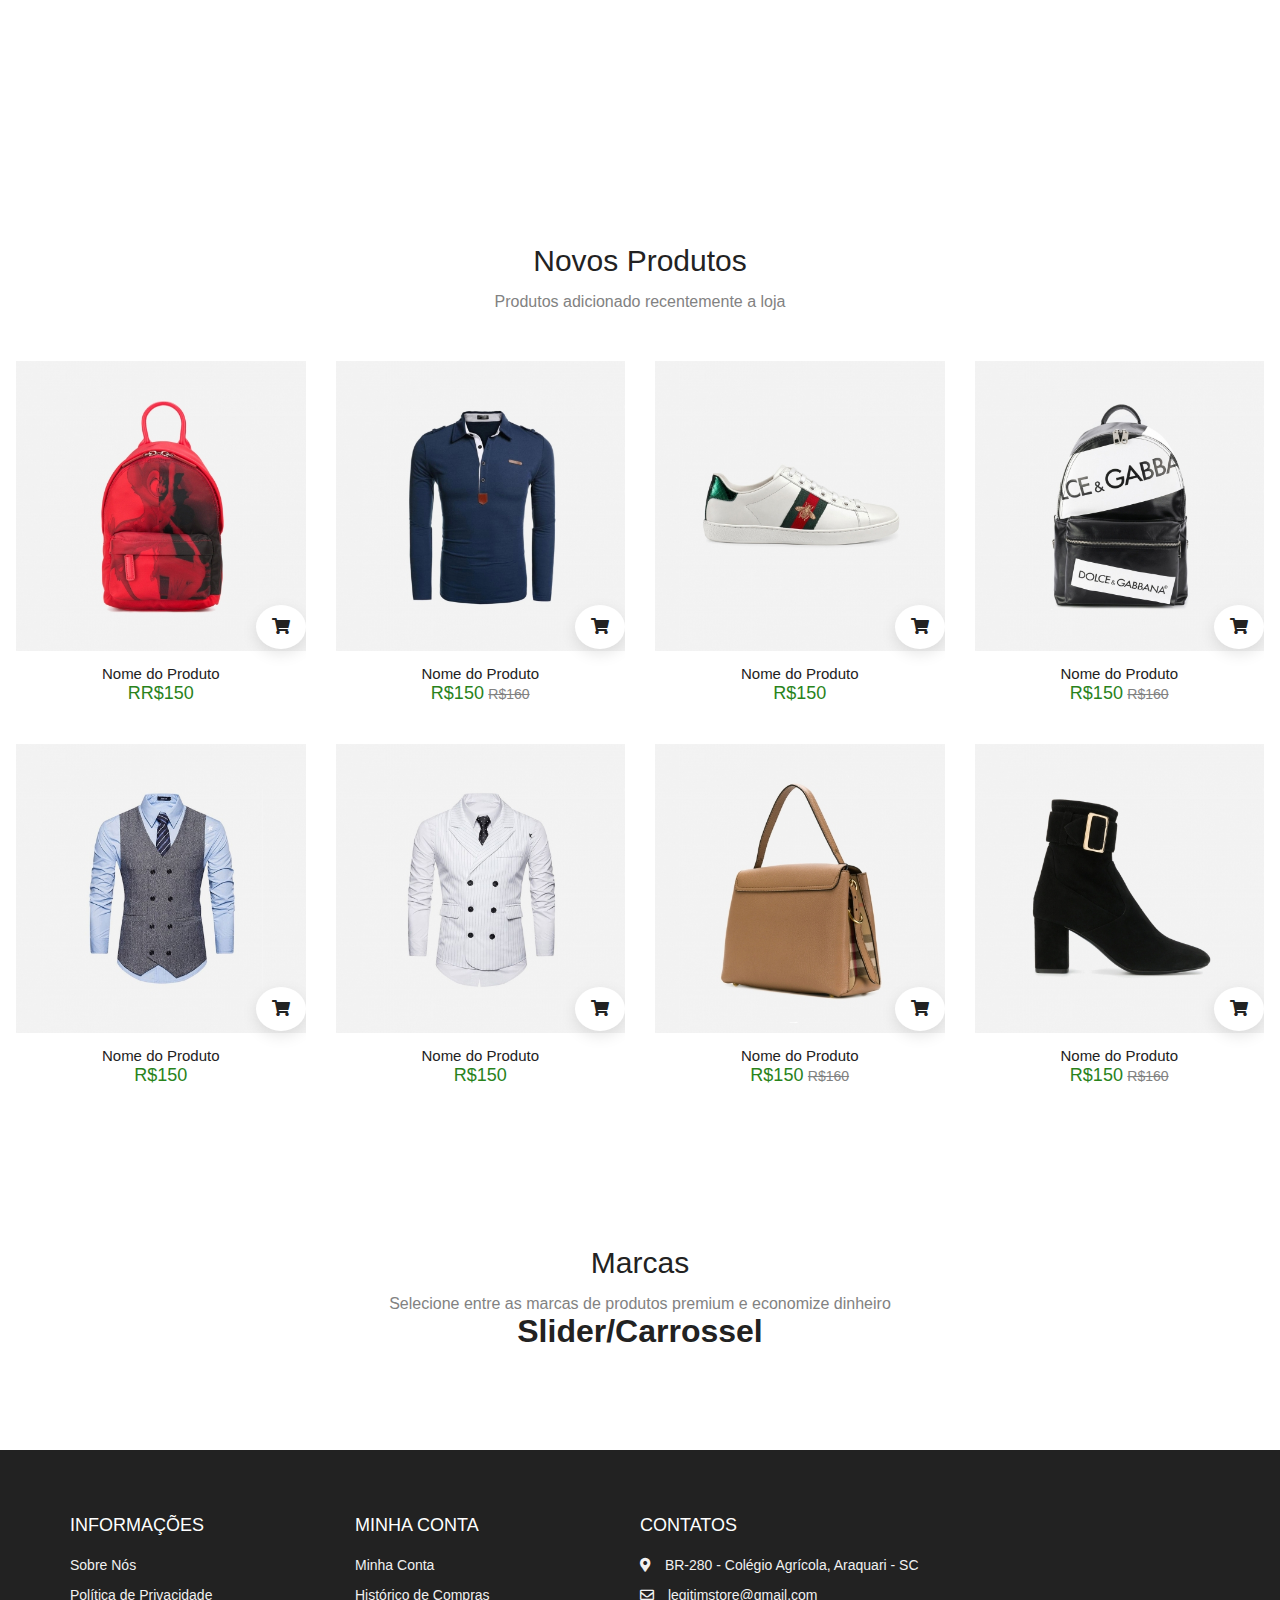
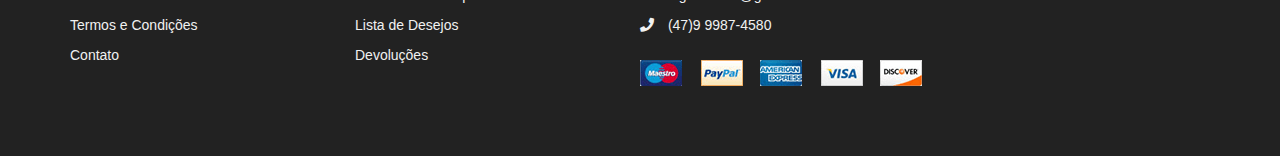
==== commit 781f2ea0: "alterações index e login" ====
--- a/index.html
+++ b/index.html
@@ -6,7 +6,7 @@
   <meta name="viewport" content="width=device-width, initial-scale=1.0" />
   <link rel="shortcut icon" href="./images/icone.png" type="image/x-icon" />
 
-  <!-- Esse é oq meche dentro das fotos do produto -->
+  <!-- Esse é oq meche dentro das fotos dos produto -->
   <link rel="stylesheet" href="https://cdnjs.cloudflare.com/ajax/libs/font-awesome/5.15.1/css/all.min.css" />
 
   <link rel="stylesheet" href="css/estilo2.css" />
@@ -15,8 +15,8 @@
 </head>
 
 <body>
-
-  <!-- Navigation -->
+ 
+  <!-- NavBar -->
   <nav class="nav">
     <div class="wrapper container">
       <a href="index.html" class="logo"><img src="/legitim2022/images/legitim index.png" alt="images" height="50px" ></a>
@@ -36,39 +36,38 @@
                 <img src="./images/woman.jpg" alt="" />
               </div>
               <div class="row">
-                <header>Shop Layout</header>
+                <header>Alguma Coisa</header>
                 <ul class="mega-links">
-                  <li><a href="#">Shop With Background</a></li>
-                  <li><a href="#">Shop Mini Categories</a></li>
-                  <li><a href="#">Shop Only Categories</a></li>
-                  <li><a href="#">Shop Icon Categories</a></li>
+                  <li><a href="#">Alguma Coisa</a></li>
+                  <li><a href="#">Alguma Coisa</a></li>
+                  <li><a href="#">Alguma Coisa</a></li>
+                  <li><a href="#">Alguma Coisa</a></li>
                 </ul>
               </div>
               <div class="row">
-                <header>Filter Layout</header>
+                <header>Alguma Coisa</header>
                 <ul class="mega-links">
-                  <li><a href="#">Sidebar</a></li>
-                  <li><a href="#">Filter Default</a></li>
-                  <li><a href="#">Filter Drawer</a></li>
-                  <li><a href="#">Filter Dropdown</a></li>
+                  <li><a href="#">Alguma Coisa</a></li>
+                  <li><a href="#">Alguma Coisa</a></li>
+                  <li><a href="#">Alguma Coisa</a></li>
+                  <li><a href="#">Alguma Coisa</a></li>
                 </ul>
               </div>
               <div class="row">
-                <header>Product Layout</header>
+                <header>Alguma Coisa</header>
                 <ul class="mega-links">
-                  <li><a href="#">Layout Zoom</a></li>
-                  <li><a href="#">Layout Sticky</a></li>
-                  <li><a href="#">Layout Sticky 2</a></li>
-                  <li><a href="#">Layout Scroll</a></li>
+                  <li><a href="#">Alguma Coisa</a></li>
+                  <li><a href="#">Alguma Coisa</a></li>
+                  <li><a href="#">Alguma Coisa</a></li>
+                  <li><a href="#">Alguma Coisa</a></li>
                 </ul>
               </div>
             </div>
           </div>
         </li>
-        <li><a href="">Blog</a></li>
-        <li>
-
-
+
+
+          <!-- Tela de Cima -->
         <li class="icons">
           <span>
             <img src="./images/shoppingBag.svg" alt="" />
@@ -93,6 +92,8 @@
     </div>
   </div>
 
+
+  <!-- Categorias -->
 <div class="cards">
   <section class="section promotion">
     <div class="title">
@@ -152,7 +153,7 @@
   </div>
   </section>
 
-  <!-- Products -->
+  <!-- Produtos Novos -->
   <section class="section products">
     <div class="title">
       <h2>Novos Produtos</h2>
@@ -336,6 +337,8 @@
     </div>
   </section>
 
+
+    <!-- Slider/Carrossel -->
   <section class="section brands">
     <div class="title">
       <h2>Marcas</h2>
@@ -345,7 +348,8 @@
     </div>
   </section>
 
-  <!-- Footer -->
+
+    <!-- Rodapé -->
   <footer id="footer" class="section footer">
     <div class="container">
       <div class="footer-container">
@@ -364,7 +368,7 @@
           <a href="#">Devoluções</a>
         </div>
         <div class="footer-center">
-          <h3>CONTACT US</h3>
+          <h3>CONTATOS</h3>
           <div>
             <span>
               <i class="fas fa-map-marker-alt"></i>
@@ -391,13 +395,8 @@
     </div>
     </div>
   </footer>
-  <!-- End Footer -->
-
- 
-
-
-  <!-- Custom Scripts -->
-  <script src="./js/products.js"></script>
+  
+
   <script src="./js/slider.js"></script>
   <script src="./js/index.js"></script>
 </body>
--- a/css/estilo2.css
+++ b/css/estilo2.css
@@ -553,22 +553,9 @@
   transition: all 300ms ease-in-out;
 }
 
-.promotion-content a {
-  transition: all 300ms ease-in-out;
-  font-size: 1.4rem;
-}
 
 .promotion-content a:hover {
   color: var(--primary);
-}
-
-.promotion-item:hover .promotion-content h3 {
-  background-color: var(--white);
-  color: var(--black);
-}
-
-.promotion-item:hover img {
-  transform: scale(1.2);
 }
 
 .promotion-item::after {
@@ -590,26 +577,9 @@
   opacity: 1;
 }
 
-@media only screen and (max-width: 1200px) {
-  .promotion-content h3 {
-    background-color: rgba(0, 0, 0, 0.8);
-    border-radius: 5rem;
-    padding: 0.7rem 1.4rem;
-    font-size: 1.6rem;
-  }
-}
-
-@media only screen and (max-width: 996px) {
-  .promotion-layout {
-    grid-template-columns: repeat(2, 1fr);
-  }
-}
-
-@media only screen and (max-width: 768px) {
-  .promotion-layout {
-    grid-template-columns: 1fr;
-  }
-}
+
+
+
 
 /* PRODUCTS */
 .section .product-layout {
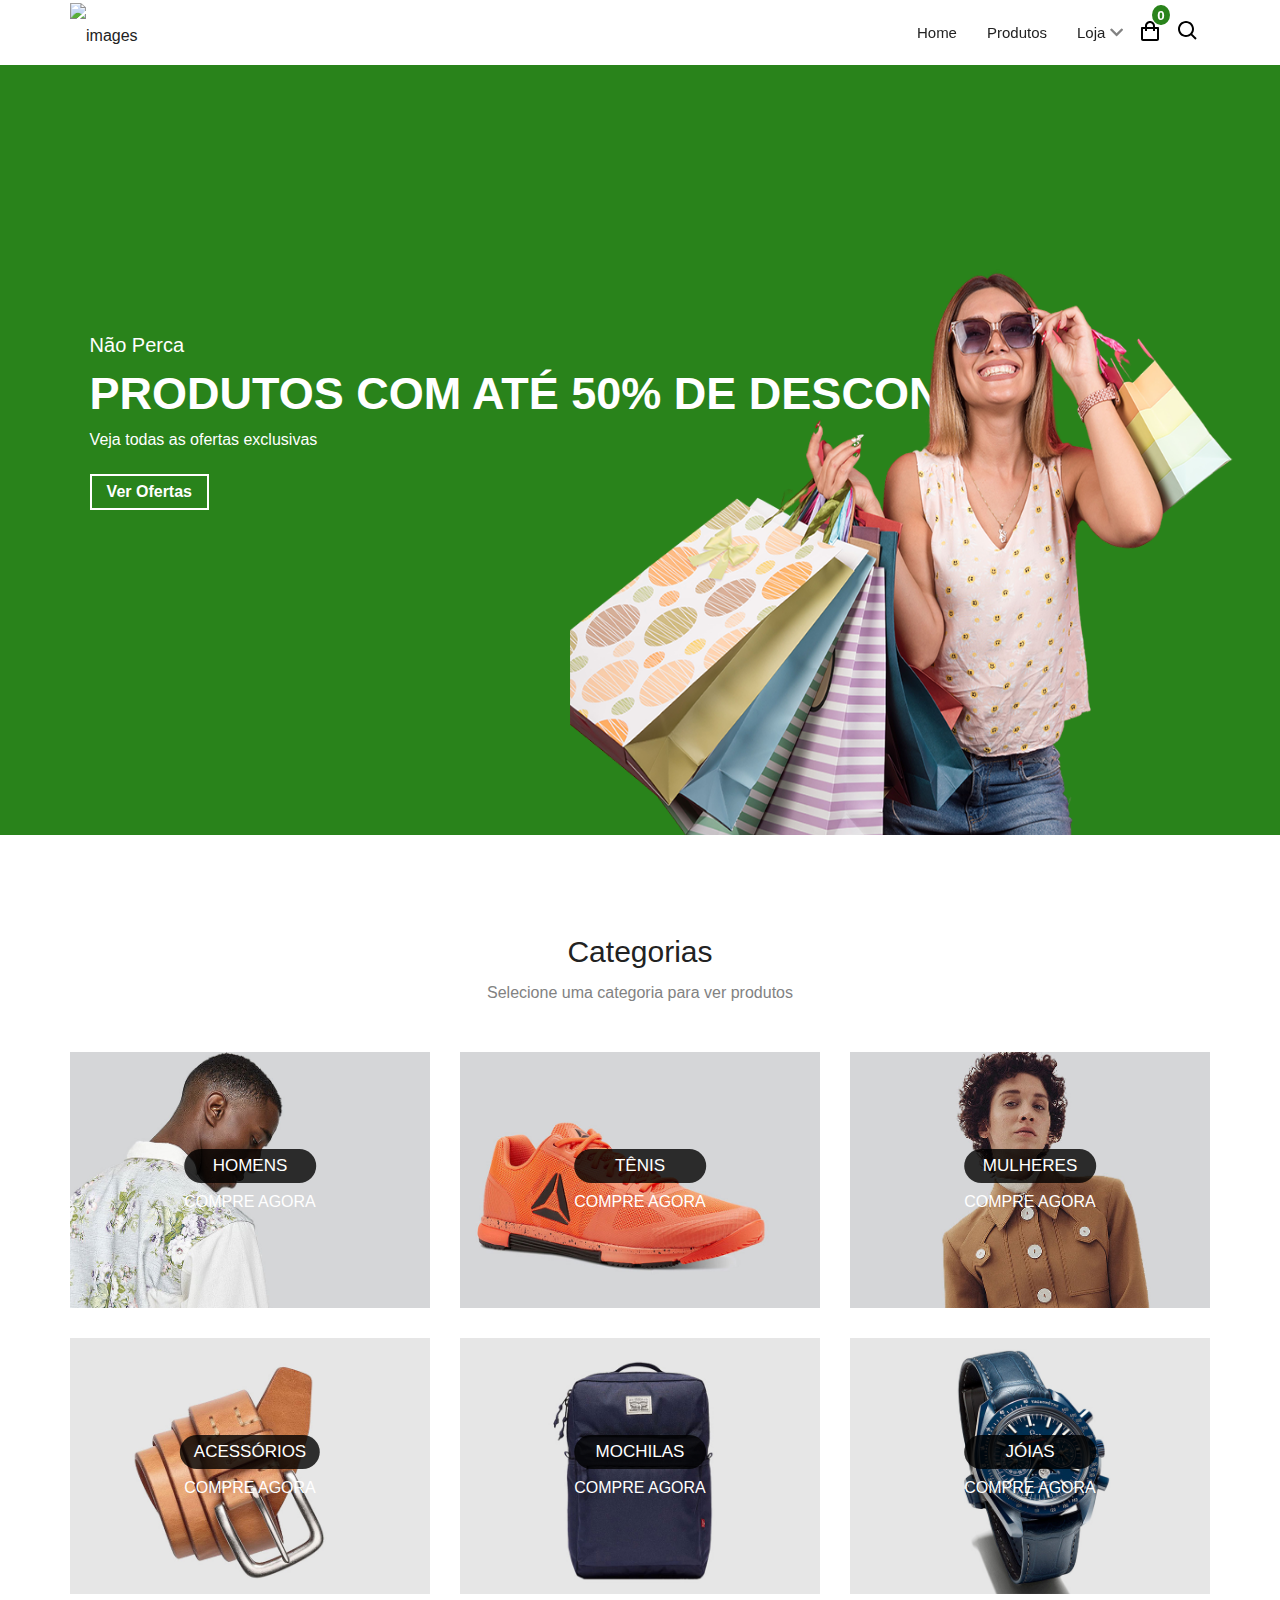
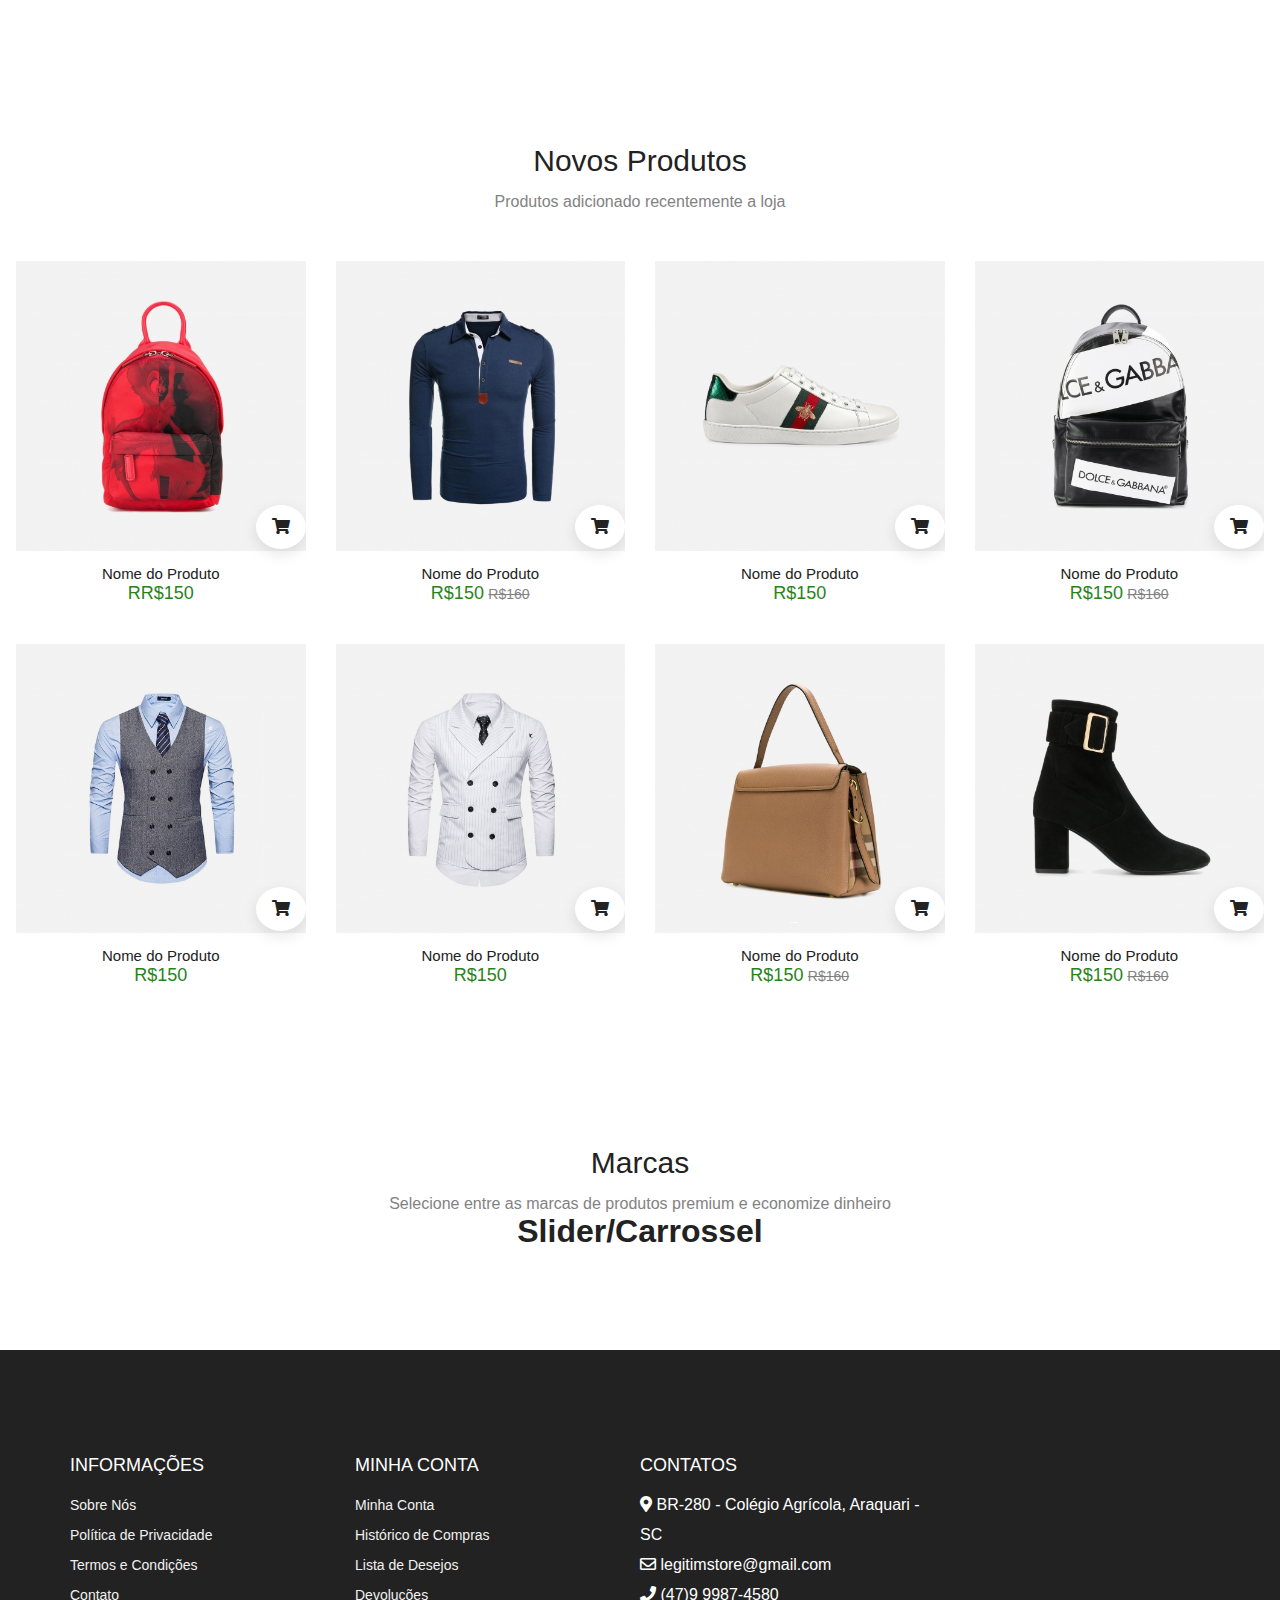
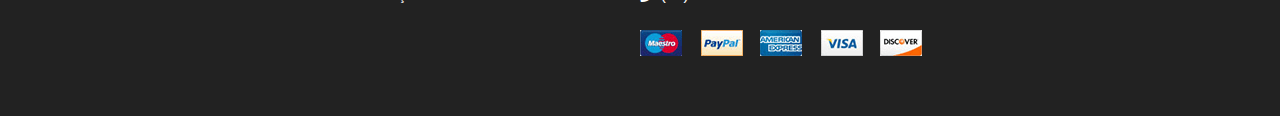
==== commit 556989ae: "alter index" ====
--- a/index.html
+++ b/index.html
@@ -9,7 +9,7 @@
   <!-- Esse é oq meche dentro das fotos dos produto -->
   <link rel="stylesheet" href="https://cdnjs.cloudflare.com/ajax/libs/font-awesome/5.15.1/css/all.min.css" />
 
-  <link rel="stylesheet" href="css/estilo2.css" />
+  <link rel="stylesheet" href="css/indexNOVO.css" />
 
   <title>Legitim | Loja</title>
 </head>
--- a/css/indexNOVO.css
+++ b/css/indexNOVO.css
@@ -0,0 +1,739 @@
+
+*,
+*::before,
+*::after {
+  margin: 0;
+  padding: 0;
+  box-sizing: inherit;
+}
+
+@import url("https://fonts.googleapis.com/css2?family=Open+Sans:wght@400;600;700&display=swap");
+
+html {
+  box-sizing: border-box;
+  font-size: 62.5%;
+}
+
+body {
+  font-family: "Open Sans", sans-serif;
+  font-size: 1.6rem;
+  background-color: #fff;
+  color: #222;
+  font-weight: 400;
+}
+
+h1,h2,h3,h4,h5 {
+  font-weight: 600;
+}
+
+a {
+  text-decoration: none;
+  color: inherit;
+}
+
+li {
+  list-style: none;
+}
+
+.container {
+  max-width: 114rem;
+  margin: 0 auto;
+}
+
+@media only screen and (max-width: 1200px) {
+  .container {
+    padding: 0 3rem;
+  }
+}
+
+@media only screen and (max-width: 768px) {
+  .container {
+    max-width: 60rem;
+  }
+}
+
+.d-flex {
+  display: flex;
+  align-items: center;
+}
+
+nav {
+  position: fixed;
+  top: 0;
+  left: 0;
+  width: 100%;
+  z-index: 999;
+  background-color: #fff;
+  height: 6.5rem;
+  line-height: 6.5rem;
+}
+
+.nav.fix-nav {
+  width: 100%;
+  box-shadow: 0 5px 15px rgba(0, 0, 0, 0.3);
+  z-index: 999;
+}
+
+nav .wrapper {
+  display: flex;
+  align-items: center;
+  justify-content: space-between;
+  position: relative;
+}
+
+.wrapper .logo a {
+  color: #29831b;
+  font-size: 2.7rem;
+  font-weight: 600;
+  padding: 0.5rem;
+  border: 3px solid #222;
+}
+
+.wrapper .nav-list {
+  display: inline-flex;
+}
+
+.nav-list li i {
+  color: #828282;
+}
+
+.nav-list a {
+  color: #222;
+  font-size: 1.5rem;
+  padding: 0.9rem 1.5rem;
+  border-radius: 0.5rem;
+  transition: all 300ms ease;
+}
+
+.nav-list li a:hover {
+  color: #29831b;
+}
+
+.nav-list .drop-menu1,
+.nav-list .drop-menu2 {
+  box-shadow: 0 0 2px rgba(0, 0, 0, 0.1);
+  width: 20rem;
+  top: 8.5rem;
+  line-height: 4.5rem;
+  position: absolute;
+  background-color: #fff;
+  opacity: 0;
+  visibility: hidden;
+  transition: all 300ms ease;
+}
+
+.nav-list .drop-menu1 li a,
+.nav-list .drop-menu2 li a {
+  display: block;
+  font-size: 1.5rem;
+  width: 100%;
+  padding: 0 0 0 1.5rem;
+  border-radius: 0;
+  color: #828282;
+}
+
+.nav-list .drop-menu1 li a:hover,
+.nav-list .drop-menu2 li a:hover {
+  color: #29831b;
+}
+
+.nav-list li:hover .drop-menu1,
+.nav-list li:hover .drop-menu2,
+.nav-list li:hover .mega-box {
+  opacity: 1;
+  visibility: visible;
+  top: 6.5rem;
+}
+
+.mega-box {
+  box-shadow: 0 0 2px rgba(0, 0, 0, 0.1);
+  position: absolute;
+  top: 8.5rem;
+  left: 0;
+  width: 100%;
+  padding: 0 3rem;
+  background-color: #fff;
+  opacity: 0;
+  visibility: hidden;
+  transition: all 300ms ease;
+}
+
+.mega-box .content {
+  padding: 2.5rem 2rem;
+  display: flex;
+  width: 100%;
+  justify-content: space-between;
+}
+
+.mega-box .content .row {
+  width: calc(25% - 3rem);
+  line-height: 4.5rem;
+}
+
+.content .row img {
+  width: 100%;
+  height: 100%;
+  object-fit: cover;
+}
+
+.content .row header {
+  font-size: 1.6rem;
+  font-weight: 700;
+  color: #3a3b3c;
+}
+
+.content .row .mega-links {
+  border-left: 1px solid rgba(255, 255, 255, 0.09);
+  margin-left: -4rem;
+}
+
+.content .row li {
+  padding: 0 2rem;
+}
+
+.content .row li a {
+  padding: 0 2rem;
+  display: block;
+  font-size: 1.5rem;
+  color: #828282;
+}
+
+.content .row li a:hover {
+  color: #29831b;
+}
+
+.nav-list .mobile-item {
+  display: none;
+}
+
+.nav-list input {
+  display: none;
+}
+
+.wrapper .btn {
+  color: #fff;
+  font-size: 2rem;
+  cursor: pointer;
+  display: none;
+}
+
+.nav-list .icons span {
+  display: inline-block;
+  margin: 0.5rem 1rem 0 0;
+  position: relative;
+}
+
+.nav-list .icons .count {
+  justify-content: center;
+  position: absolute;
+  top: 0rem;
+  right: -0.8rem;
+  background-color: #29831b;
+  height: 2rem;
+  padding: 0.5rem;
+  color: #fff;
+  font-weight: 700;
+  border-radius: 50%;
+}
+
+@media only screen and (max-width: 968px) {
+  .wrapper .nav-list {
+    position: fixed;
+    top: 0;
+    left: -100%;
+    height: 100%;
+    width: 100%;
+    max-width: 35rem;
+    background-color: #fff;
+    display: block;
+    overflow-y: auto;
+    line-height: 5rem;
+    box-shadow: 0 1.5rem 1.5rem rgba(0, 0, 0, 0.1);
+    transition: all 300ms linear;
+  }
+
+  .wrapper .nav-list.show {
+    left: 0;
+  }
+
+  .nav-list li {
+    margin: 1.5rem 1rem;
+  }
+
+  .nav-list a {
+    display: block;
+    font-size: 1.8rem;
+    padding: 0 2rem;
+    color: #222;
+  }
+
+  .nav-list .drop-menu1,
+  .nav-list .drop-menu2 {
+    position: static;
+    opacity: 1;
+    visibility: visible;
+    top: 6.5rem;
+    padding-left: 2rem;
+    width: 100%;
+    max-height: 0;
+    overflow: hidden;
+  }
+
+  #showdrop1:checked ~ .drop-menu1,
+  #showdrop2:checked ~ .drop-menu2,
+  #showMega:checked ~ .mega-box {
+    max-height: 100%;
+  }
+
+  .nav-list .drop-menu1 li,
+  .nav-list .drop-menu2 li {
+    margin: 0;
+  }
+
+  .nav-list .drop-menu1 li a,
+  .nav-list .drop-menu2 li a {
+    color: #828282;
+    font-size: 1.5rem;
+  }
+
+  .nav-list .desktop-item {
+    display: none;
+  }
+
+  .nav-list .mobile-item {
+    display: block;
+    font-size: 1.8rem;
+    padding-left: 2rem;
+    color: #222;
+    cursor: pointer;
+    border-radius: 0.5rem;
+  }
+
+  .nav-list .mobile-item:hover {
+    color: #29831b;
+  }
+
+  .mega-box {
+    position: static;
+    top: 6.5rem;
+    padding: 0 2rem;
+    opacity: 1;
+    visibility: visible;
+    max-height: 0;
+    overflow: hidden;
+    transition: all 300ms ease;
+  }
+
+  .mega-box .content {
+    flex-direction: column;
+    padding: 2rem 2rem 0 2rem;
+  }
+
+  .mega-box .content .row {
+    width: 100%;
+    border-top: 1px solid rgba(255, 255, 255, 0.09);
+    margin-bottom: 1.5rem;
+  }
+
+  .content .row:nth-child(1),
+  .content .row:nth-child(2) {
+    border-top: 0;
+  }
+
+  .content .row .mega-links {
+    border-left: 0;
+    padding-left: 2rem;
+  }
+
+  .row .mega-links li {
+    margin: 0;
+  }
+
+  .wrapper .btn {
+    display: block;
+    color: #222;
+  }
+
+  .nav-list .top {
+    position: relative;
+    display: block;
+    background-color: #29831b;
+    width: 100%;
+    height: 8rem;
+  }
+
+  .nav-list .close-btn {
+    position: absolute;
+    top: 1.5rem;
+    right: 2.5rem;
+    color: #fff;
+  }
+
+  .nav-list .icons {
+    padding-left: 2rem;
+  }
+}
+
+/* Hero */
+.hero {
+  height: calc(100vh - 6.5rem);
+  background-color: #29831b;
+  position: relative;
+  overflow: hidden;
+}
+
+.hero .right {
+  position: absolute;
+  right: -7%;
+  bottom: -1%;
+}
+
+.hero .right img {
+  max-width: 80rem;
+  width: 100%;
+  height: 60rem;
+}
+
+.hero .left {
+  color: #fff;
+  position: absolute;
+  left: 7%;
+  top: 40%;
+}
+
+.hero .left span {
+  display: inline-block;
+  font-size: 2rem;
+  margin-bottom: 1rem;
+}
+
+.hero .left h1 {
+  font-size: 4.5rem;
+  margin-bottom: 1rem;
+  line-height: 1.2;
+}
+.hero .left small {
+  display: block;
+  font-size: 1.6rem;
+  margin-bottom: 1.5rem;
+}
+
+.hero .left a {
+  display: inline-block;
+  color: #fff;
+  font-weight: 700;
+  border: 2px solid #fff;
+  padding: 0.7rem 1.5rem;
+  margin-top: 1rem;
+  transition: all 300ms ease-out;
+}
+
+.hero .left a:hover {
+  color: #29831b;
+  background-color: #fff;
+}
+
+@media only screen and (max-width: 1200px) {
+  .hero .right img {
+    height: 50rem;
+  }
+
+  .hero .left span {
+    font-size: 1.7rem;
+  }
+
+  .hero .left h1 {
+    font-size: 3.5rem;
+  }
+}
+
+@media only screen and (max-width: 996px) {
+  .hero .left {
+    top: 30%;
+  }
+
+  .hero .right img {
+    height: 35rem;
+  }
+
+  .hero .right {
+    right: -10%;
+  }
+}
+
+@media only screen and (max-width: 567px) {
+  .hero .left {
+    top: 25%;
+  }
+
+  .hero .right img {
+    height: 30rem;
+  }
+
+  .hero .right {
+    right: -18%;
+  }
+
+  .hero .left span {
+    font-size: 1.6rem;
+  }
+
+  .hero .left h1 {
+    font-size: 3rem;
+  }
+}
+
+/* PROMOTION */
+.section {
+  padding: 10rem 0 5rem 0;
+}
+
+.section .title {
+  text-align: center;
+  margin-bottom: 5rem;
+}
+
+.section .title h2 {
+  font-size: 3rem;
+  font-weight: 400;
+  margin-bottom: 1.5rem;
+}
+
+.section .title span {
+  color: #828282;
+}
+
+.promotion-layout {
+  display: grid;
+  grid-template-columns: repeat(3, 1fr);
+  gap: 3rem;
+}
+
+.promotion-item {
+  overflow: hidden;
+  position: relative;
+  z-index: 0;
+}
+
+.promotion-item img {
+  object-fit: cover;
+  height: 100%;
+  width: 100%;
+  transition: all 500ms ease-in-out;
+}
+
+.promotion-content {
+  position: absolute;
+  top: 50%;
+  left: 50%;
+  transform: translate(-50%, -50%);
+  color: #fff;
+  text-align: center;
+  z-index: 3;
+}
+
+.promotion-content h3 {
+  background-color: rgba(0, 0, 0, 0.8);
+  border-radius: 5rem;
+  padding: 0.7rem 1.4rem;
+  font-size: 1.7rem;
+  font-weight: inherit;
+  margin-bottom: 1rem;
+  transition: all 300ms ease-in-out;
+}
+
+.promotion-content a:hover {
+  color: #29831b;
+}
+
+.promotion-item::after {
+  content: "";
+  position: absolute;
+  top: 0;
+  left: 0;
+  z-index: 1;
+  width: 100%;
+  height: 100%;
+  background-color: rgba(0, 0, 0, 0.4);
+  opacity: 0;
+  visibility: hidden;
+  transition: all 500ms ease-in-out;
+}
+
+.promotion-item:hover::after {
+  visibility: visible;
+  opacity: 1;
+}
+
+/* PRODUCTS */
+.section .product-layout {
+  display: grid;
+  grid-template-columns: repeat(auto-fit, minmax(25rem, 1fr));
+  gap: 3rem;
+  max-width: 130rem;
+  margin: 0 auto;
+  padding: 0 1.6rem;
+}
+
+.product {
+  overflow: hidden;
+}
+
+.product .img-container {
+  position: relative;
+  cursor: pointer;
+}
+
+.product .img-container img {
+  object-fit: cover;
+  height: 100%;
+  width: 100%;
+}
+
+.product .bottom {
+  padding: 1rem;
+  text-align: center;
+}
+
+.product .bottom a {
+  margin-bottom: 1rem;
+  font-weight: inherit;
+  font-size: 1.5rem;
+}
+
+.product .bottom a:hover {
+  color: #29831b;
+}
+
+.product .bottom span {
+  color: #29831b;
+  font-size: 1.8rem;
+}
+
+.product .bottom .cancel {
+  font-size: 1.4rem;
+  color: #828282;
+  text-decoration: line-through;
+}
+
+.product .addCart {
+  position: absolute;
+  right: 0;
+  bottom: 0.6rem;
+  background-color: #fff;
+  border-radius: 50%;
+  padding: 1.3rem 1.6rem;
+  box-shadow: 0 0.5rem 1.5rem rgba(0, 0, 0, 0.1);
+  transition: all 300ms ease-in-out;
+}
+
+.product:hover .addCart {
+  border-radius: 1rem 0 0 0;
+}
+
+.product .addCart:hover {
+  background-color: #29831b;
+  color: #fff;
+}
+
+.product i {
+  transition: all 300ms ease-in-out;
+}
+
+.product .side-icons {
+  position: absolute;
+  right: 0;
+  top: 30%;
+  transform: translate(80%, -50%);
+  display: flex;
+  flex-direction: column;
+  padding: 1rem;
+  transition: all 500ms ease-in-out;
+}
+
+.product .side-icons span {
+  font-size: 1.4rem;
+  background-color: #fff;
+  margin: 0.3rem;
+  padding: 1rem 1.3rem;
+  border-radius: 50%;
+  transition: all 300ms ease-in-out;
+}
+
+.product .side-icons span:hover {
+  background-color: #29831b;
+  color: #fff;
+}
+
+.product:hover .side-icons {
+  transform: translate(0%, -50%);
+}
+
+@media only screen and (max-width: 996px) {
+  .prodouct-layout {
+    grid-template-columns: repeat(3, 1fr);
+  }
+}
+
+@media only screen and (max-width: 768px) {
+  .prodouct-layout {
+    grid-template-columns: repeat(2, 1fr);
+  }
+}
+
+@media only screen and (max-width: 567px) {
+  .prodouct-layout {
+    grid-template-columns: 1fr;
+  }
+}
+
+/* FOOTER */
+
+.footer {
+  background-color: #222;
+  line-height: 3rem;
+}
+
+
+.footer-container {
+  display: grid;
+  grid-template-columns: repeat(4, 1fr);
+  color: #fff;
+}
+
+.footer-center a:link,
+.footer-center a:visited {
+  display: block;
+  color: #f1f1f1;
+  font-size: 1.4rem;
+  transition: 0.6s;
+}
+
+.footer-center a:hover {
+  color: #29831b;
+}
+
+
+.footer-center h3 {
+  font-size: 1.8rem;
+  font-weight: 400;
+  margin-bottom: 1rem;
+}
+
+.footer .payment-methods {
+  margin-top: 2rem;
+}
+
+@media only screen and (max-width: 998px) {
+  .footer-container {
+    grid-template-columns: repeat(2, 1fr);
+    row-gap: 2rem;
+  }
+}
+
+@media only screen and (max-width: 768px) {
+  .footer-container {
+    grid-template-columns: 1fr;
+    row-gap: 2rem;
+  }
+}
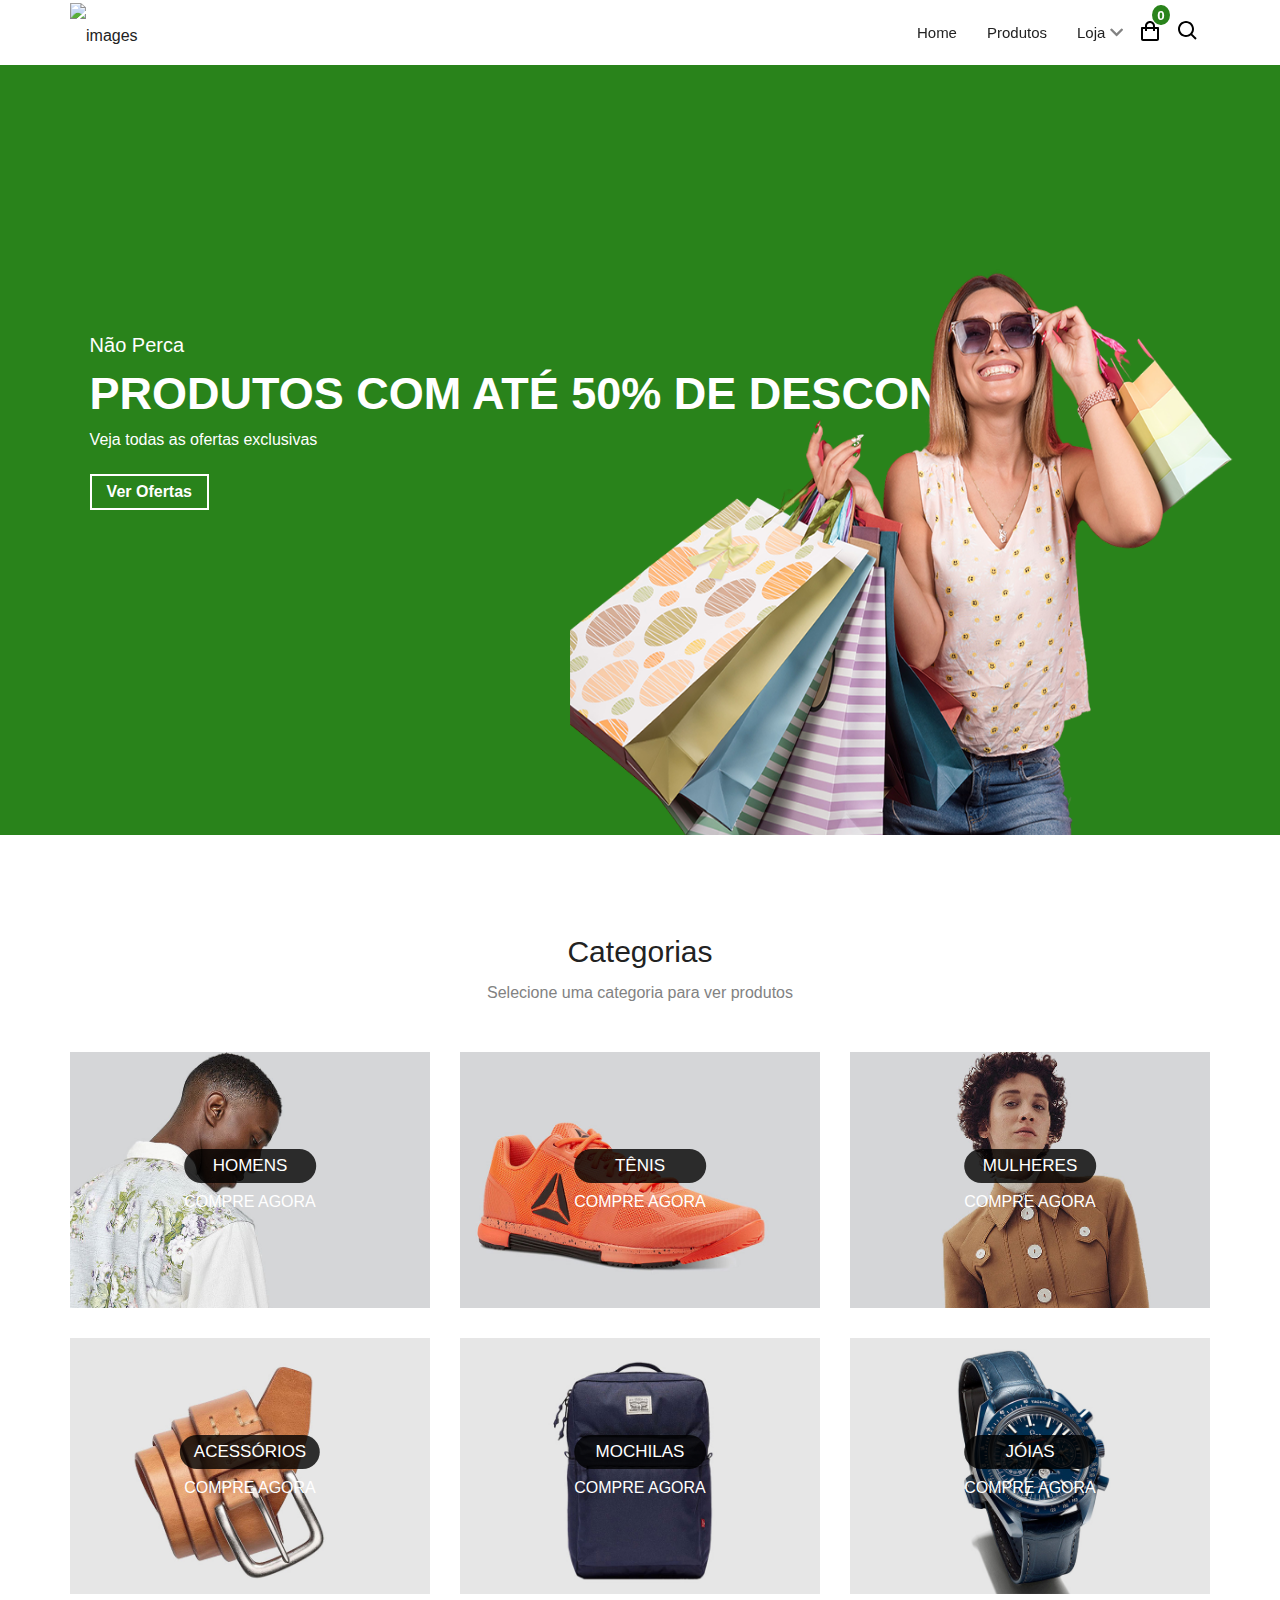
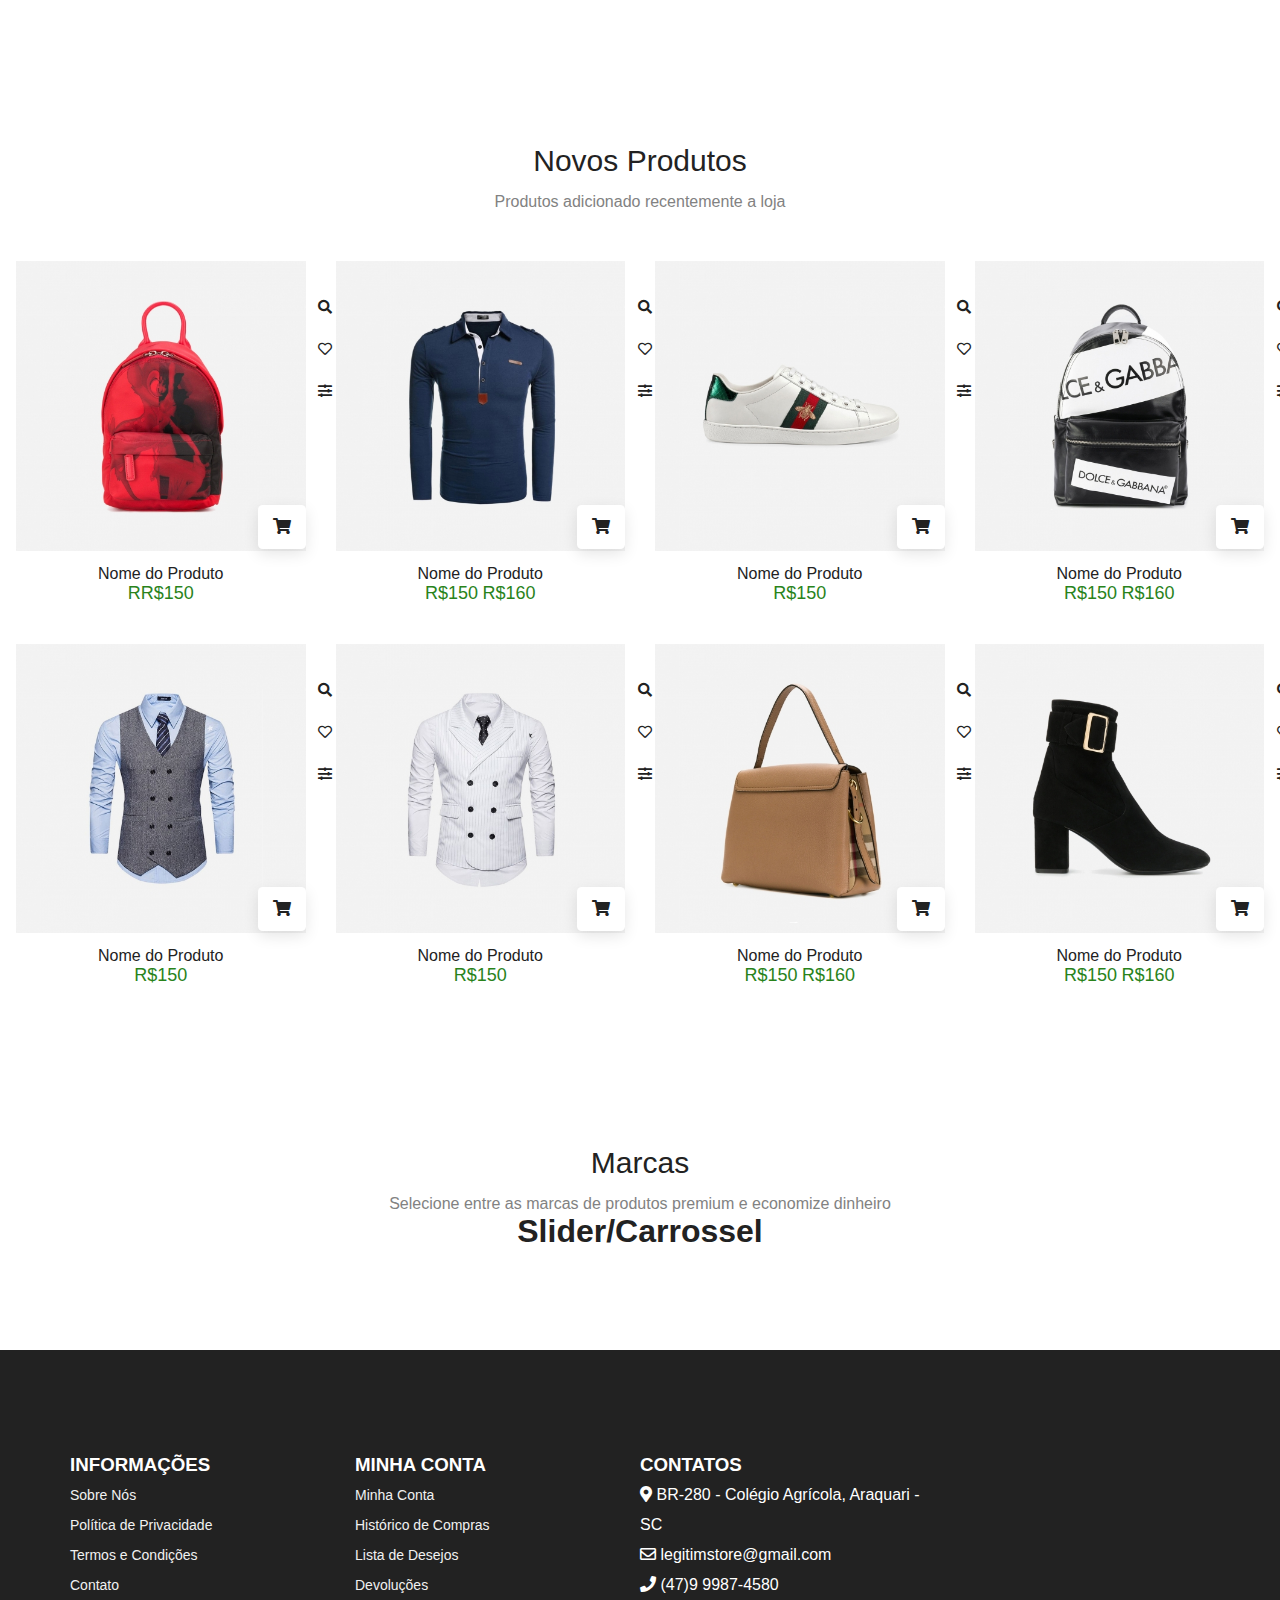
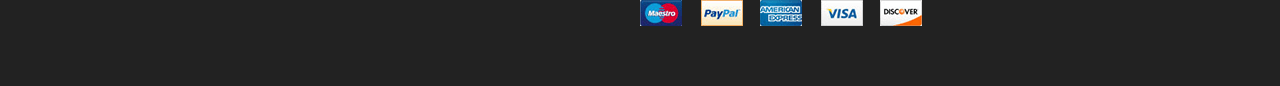
==== commit 57775c7b: "nomes" ====
--- a/index.html
+++ b/index.html
@@ -17,7 +17,7 @@
 <body>
  
   <!-- NavBar -->
-  <nav class="nav">
+  <nav class="nav-bar">
     <div class="wrapper container">
       <a href="index.html" class="logo"><img src="/legitim2022/images/legitim index.png" alt="images" height="50px" ></a>
       <ul class="nav-list">
--- a/css/indexNOVO.css
+++ b/css/indexNOVO.css
@@ -1,4 +1,3 @@
-
 *,
 *::before,
 *::after {
@@ -22,7 +21,11 @@
   font-weight: 400;
 }
 
-h1,h2,h3,h4,h5 {
+h1,
+h2,
+h3,
+h4,
+h5 {
   font-weight: 600;
 }
 
@@ -575,10 +578,6 @@
   padding: 0 1.6rem;
 }
 
-.product {
-  overflow: hidden;
-}
-
 .product .img-container {
   position: relative;
   cursor: pointer;
@@ -595,12 +594,6 @@
   text-align: center;
 }
 
-.product .bottom a {
-  margin-bottom: 1rem;
-  font-weight: inherit;
-  font-size: 1.5rem;
-}
-
 .product .bottom a:hover {
   color: #29831b;
 }
@@ -608,12 +601,6 @@
 .product .bottom span {
   color: #29831b;
   font-size: 1.8rem;
-}
-
-.product .bottom .cancel {
-  font-size: 1.4rem;
-  color: #828282;
-  text-decoration: line-through;
 }
 
 .product .addCart {
@@ -621,23 +608,9 @@
   right: 0;
   bottom: 0.6rem;
   background-color: #fff;
-  border-radius: 50%;
-  padding: 1.3rem 1.6rem;
+  border-radius: 10%;
+  padding: 1.3rem 1.5rem;
   box-shadow: 0 0.5rem 1.5rem rgba(0, 0, 0, 0.1);
-  transition: all 300ms ease-in-out;
-}
-
-.product:hover .addCart {
-  border-radius: 1rem 0 0 0;
-}
-
-.product .addCart:hover {
-  background-color: #29831b;
-  color: #fff;
-}
-
-.product i {
-  transition: all 300ms ease-in-out;
 }
 
 .product .side-icons {
@@ -660,11 +633,6 @@
   transition: all 300ms ease-in-out;
 }
 
-.product .side-icons span:hover {
-  background-color: #29831b;
-  color: #fff;
-}
-
 .product:hover .side-icons {
   transform: translate(0%, -50%);
 }
@@ -693,7 +661,6 @@
   background-color: #222;
   line-height: 3rem;
 }
-
 
 .footer-container {
   display: grid;
@@ -713,17 +680,6 @@
   color: #29831b;
 }
 
-
-.footer-center h3 {
-  font-size: 1.8rem;
-  font-weight: 400;
-  margin-bottom: 1rem;
-}
-
-.footer .payment-methods {
-  margin-top: 2rem;
-}
-
 @media only screen and (max-width: 998px) {
   .footer-container {
     grid-template-columns: repeat(2, 1fr);
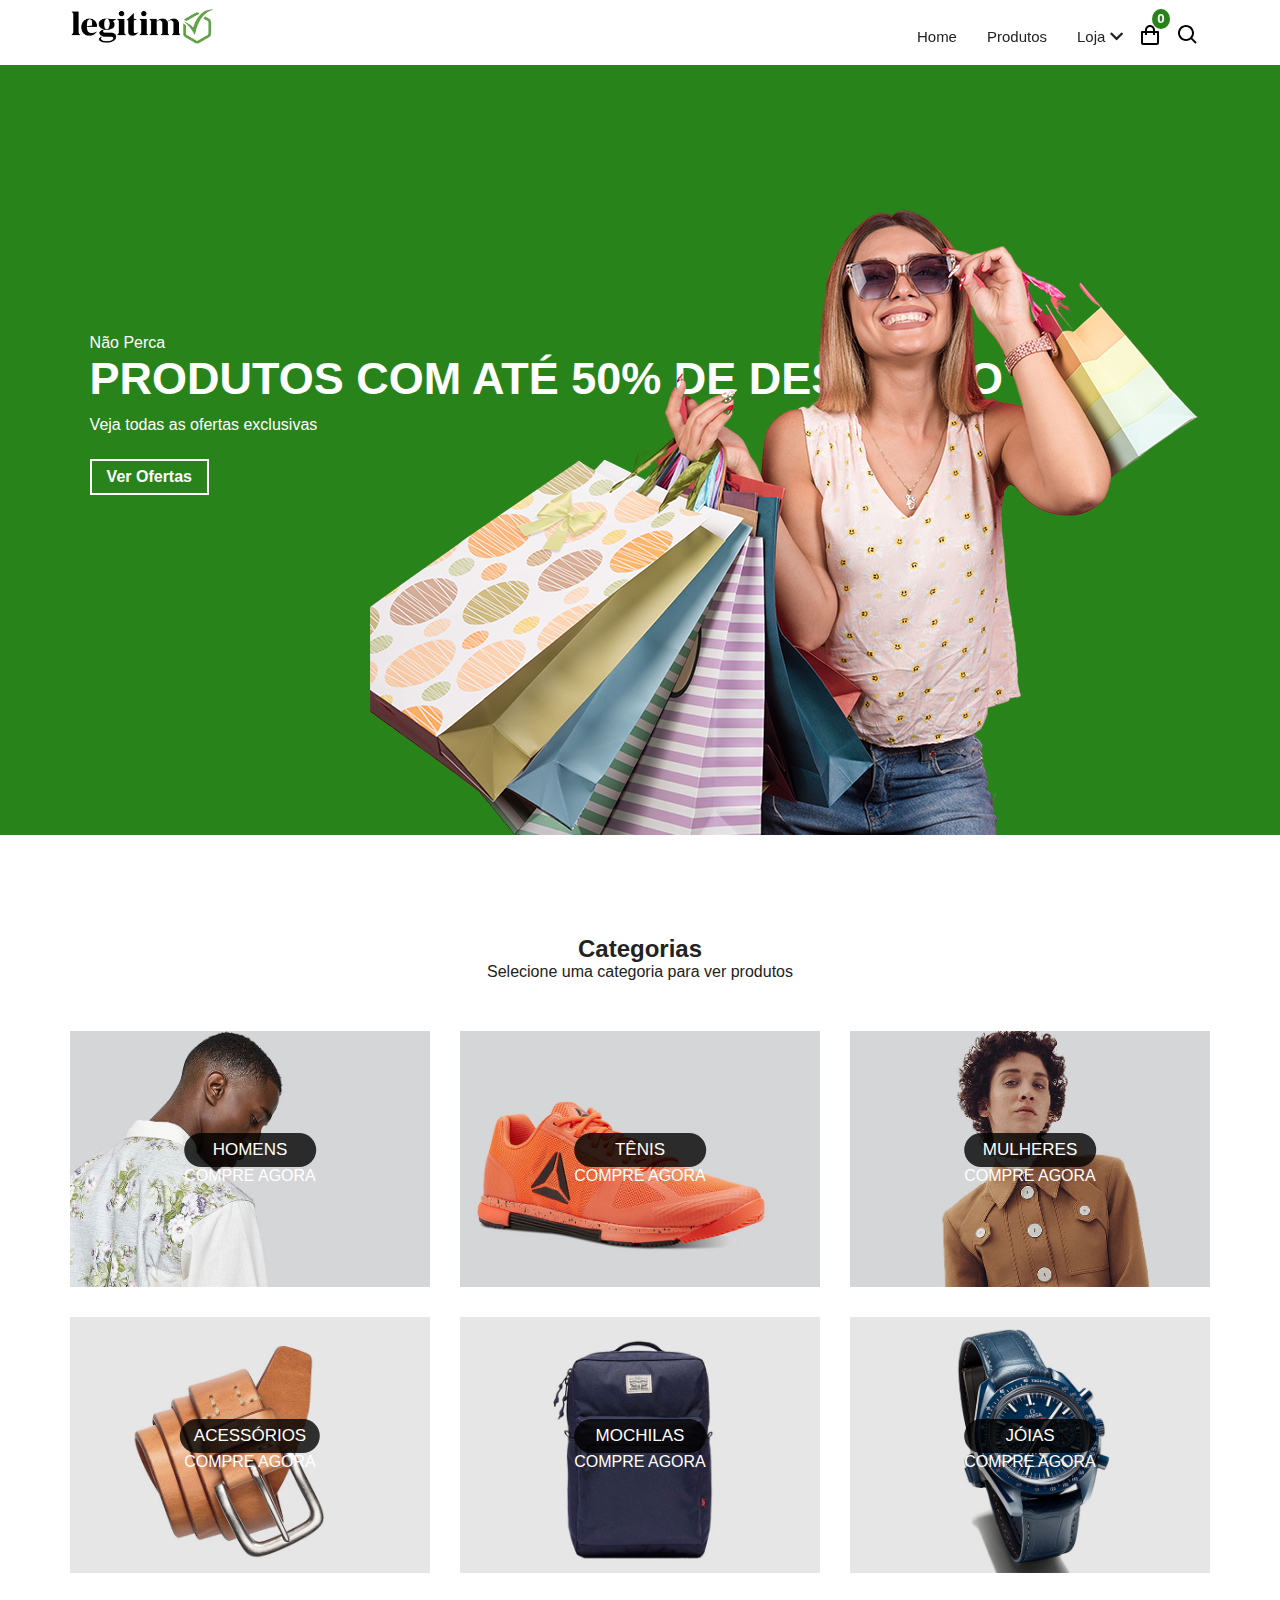
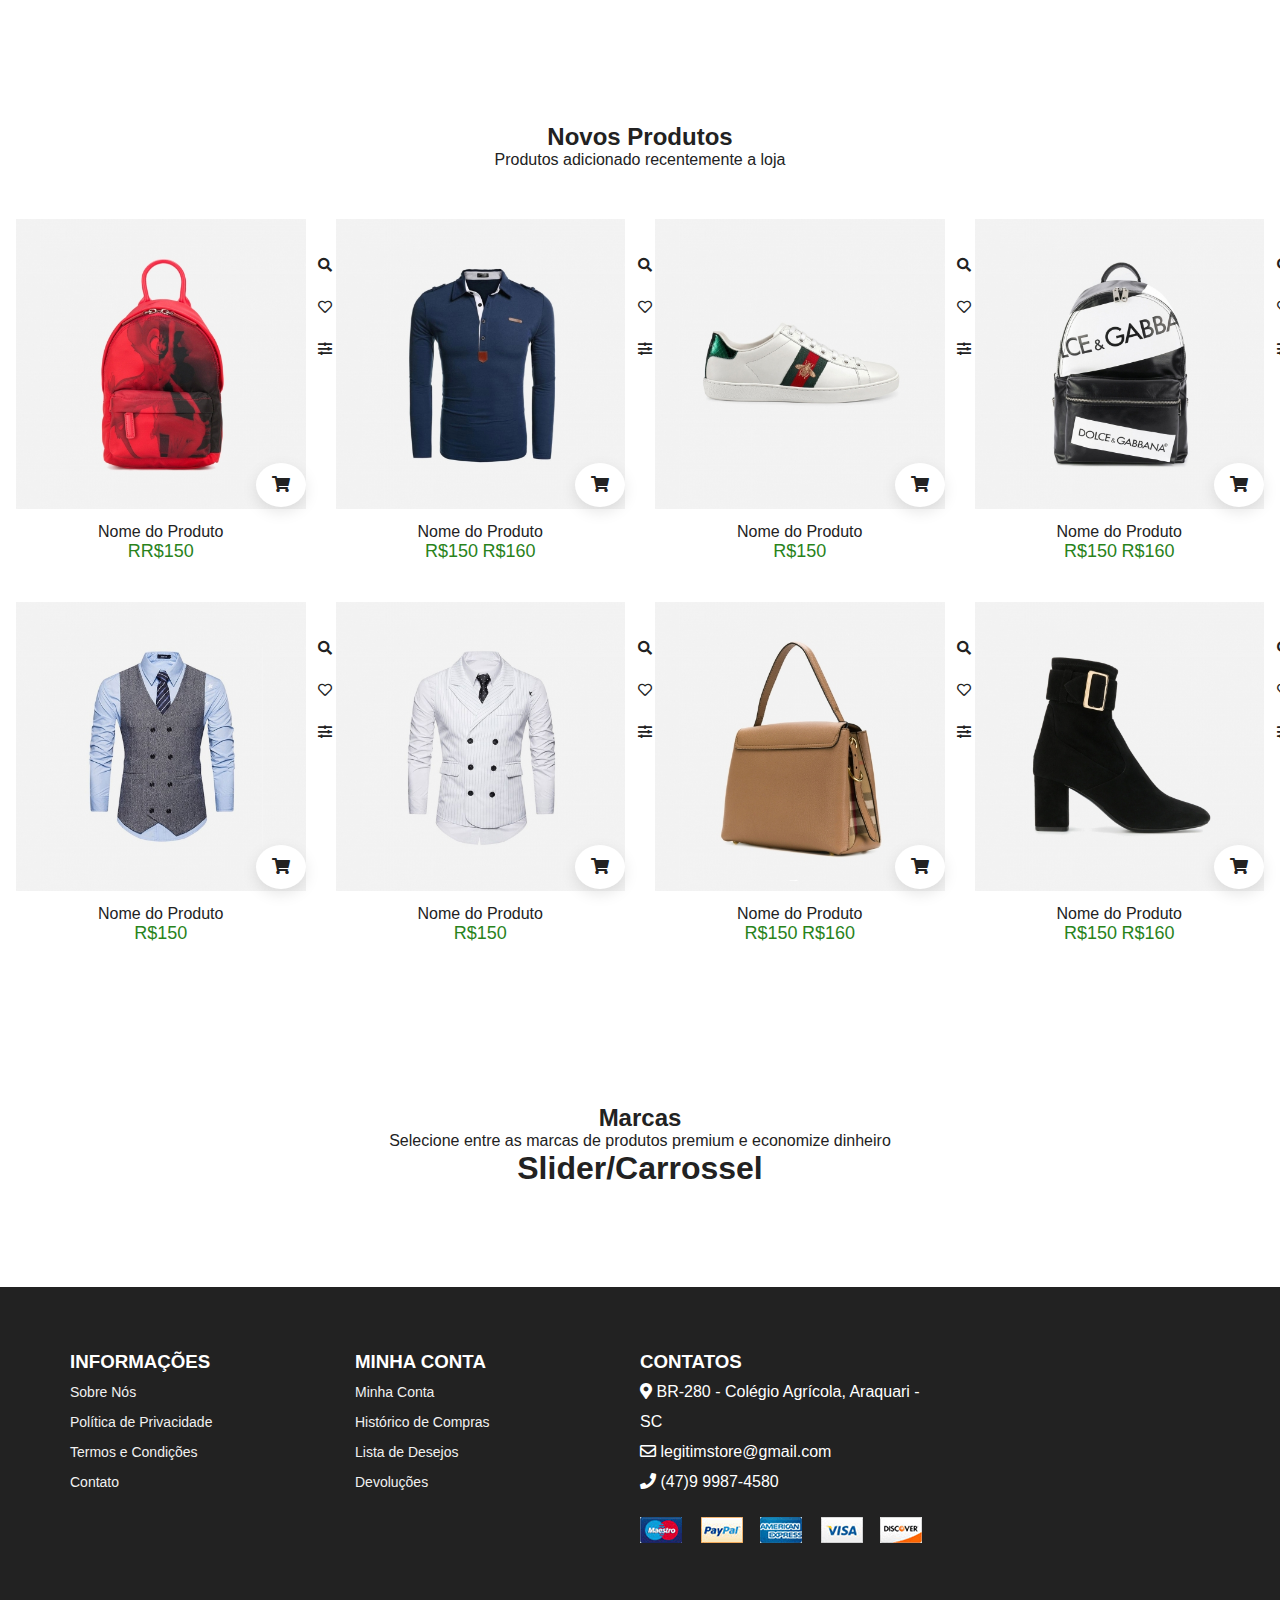
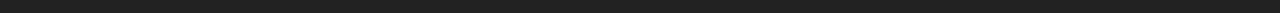
==== commit 7a049a66: "alteraçoes indez" ====
--- a/index.html
+++ b/index.html
@@ -9,7 +9,7 @@
   <!-- Esse é oq meche dentro das fotos dos produto -->
   <link rel="stylesheet" href="https://cdnjs.cloudflare.com/ajax/libs/font-awesome/5.15.1/css/all.min.css" />
 
-  <link rel="stylesheet" href="css/indexNOVO.css" />
+  <link rel="stylesheet" href="css/index.css" />
 
   <title>Legitim | Loja</title>
 </head>
@@ -17,9 +17,9 @@
 <body>
  
   <!-- NavBar -->
-  <nav class="nav-bar">
+  <nav class="navbar">
     <div class="wrapper container">
-      <a href="index.html" class="logo"><img src="/legitim2022/images/legitim index.png" alt="images" height="50px" ></a>
+      <a href="index.html" class="logo"><img src="/images/legitim index.png" alt="images" height="50px" ></a>
       <ul class="nav-list">
         <div class="top">
           <label for="" class="btn close-btn"><i class="fas fa-times"></i></label>
@@ -29,7 +29,7 @@
         <li>
           <a href="" class="desktop-item">Loja <span><i class="fas fa-chevron-down"></i></span></a>
           <input type="checkbox" id="showMega" />
-          <label for="showMega" class="mobile-item">Shop <span><i class="fas fa-chevron-down"></i></span></label>
+
           <div class="mega-box">
             <div class="content">
               <div class="row">
@@ -65,7 +65,7 @@
             </div>
           </div>
         </li>
-
+        <!-- NavBar -->
 
           <!-- Tela de Cima -->
         <li class="icons">
@@ -91,7 +91,7 @@
       <img src="./images/hero.png" alt="" />
     </div>
   </div>
-
+          <!-- Tela de Cima -->
 
   <!-- Categorias -->
 <div class="cards">
--- a/css/index.css
+++ b/css/index.css
@@ -0,0 +1,390 @@
+*,
+*::before,
+*::after {
+  margin: 0;
+  padding: 0;
+  box-sizing: inherit;
+}
+
+html {
+  box-sizing: border-box;
+  font-size: 62.5%;
+}
+
+body {
+  font-family: "Open Sans", sans-serif;
+  font-size: 1.6rem;
+  background-color: #fff;
+  color: #222;
+  font-weight: 400;
+}
+
+h1,
+h2,
+h3,
+h4,
+h5 {
+  font-weight: 600;
+}
+
+a {
+  text-decoration: none;
+  color: inherit;
+}
+
+li {
+  list-style: none;
+}
+
+.container {
+  max-width: 114rem;
+  margin: 0 auto;
+}
+
+.d-flex {
+  display: flex;
+  align-items: center;
+}
+
+nav {
+  position: fixed;
+  top: 0;
+  left: 0;
+  width: 100%;
+  z-index: 999;
+  background-color: #fff;
+  height: 6.5rem;
+  line-height: 6.5rem;
+}
+
+nav .wrapper {
+  display: flex;
+  align-items: center;
+  justify-content: space-between;
+  position: relative;
+}
+
+.wrapper .nav-list {
+  display: inline-flex;
+}
+
+.nav-list a {
+  color: #222;
+  font-size: 1.5rem;
+  padding: 0.9rem 1.5rem;
+  border-radius: 0.5rem;
+  transition: all 300ms ease;
+}
+
+.nav-list li a:hover {
+  color: #29831b;
+}
+
+.nav-list li:hover .mega-box {
+  opacity: 1;
+  visibility: visible;
+  top: 6.5rem;
+}
+
+.mega-box {
+  box-shadow: 0 0 2px rgba(0, 0, 0, 0.1);
+  position: absolute;
+  top: 8.5rem;
+  left: 0;
+  width: 100%;
+  padding: 0 3rem;
+  background-color: #fff;
+  opacity: 0;
+  visibility: hidden;
+  transition: all 300ms ease;
+}
+
+.mega-box .content {
+  padding: 2.5rem 2rem;
+  display: flex;
+  width: 100%;
+  justify-content: space-between;
+}
+
+.mega-box .content .row {
+  width: calc(25% - 3rem);
+  line-height: 4.5rem;
+}
+
+.content .row img {
+  width: 100%;
+  height: 100%;
+  object-fit: cover;
+}
+
+.content .row .mega-links {
+  border-left: 1px solid rgba(255, 255, 255, 0.09);
+  margin-left: -4rem;
+}
+
+.content .row li {
+  padding: 0 2rem;
+}
+
+.content .row li a {
+  padding: 0 2rem;
+  display: block;
+  font-size: 1.5rem;
+  color: #828282;
+}
+
+.content .row li a:hover {
+  color: #29831b;
+}
+
+.nav-list input {
+  display: none;
+}
+
+.wrapper .btn {
+  color: #fff;
+  font-size: 2rem;
+  cursor: pointer;
+  display: none;
+}
+
+.nav-list .icons span {
+  display: inline-block;
+  margin: 0.5rem 1rem 0 0;
+  position: relative;
+}
+
+.nav-list .icons .count {
+  justify-content: center;
+  position: absolute;
+  top: 0rem;
+  right: -0.8rem;
+  background-color: #29831b;
+  height: 2rem;
+  padding: 0.5rem;
+  color: #fff;
+  font-weight: 700;
+  border-radius: 50%;
+}
+
+/* Hero */
+.hero {
+  height: calc(100vh - 6.5rem);
+  background-color: #29831b;
+  position: relative;
+  overflow: hidden;
+}
+
+.hero .right {
+  position: absolute;
+  right: -7%;
+  bottom: -1%;
+}
+
+.hero .left {
+  color: #fff;
+  position: absolute;
+  left: 7%;
+  top: 40%;
+}
+
+.hero .left h1 {
+  font-size: 4.5rem;
+  margin-bottom: 1rem;
+  line-height: 1.2;
+}
+.hero .left small {
+  display: block;
+  font-size: 1.6rem;
+  margin-bottom: 1.5rem;
+}
+
+.hero .left a {
+  display: inline-block;
+  color: #fff;
+  font-weight: 700;
+  border: 2px solid #fff;
+  padding: 0.7rem 1.5rem;
+  margin-top: 1rem;
+  transition: all 300ms ease-out;
+}
+
+.hero .left a:hover {
+  color: #29831b;
+  background-color: #fff;
+}
+
+/* PROMOTION */
+.section {
+  padding: 10rem 0 5rem 0;
+}
+
+.section .title {
+  text-align: center;
+  margin-bottom: 5rem;
+}
+
+.promotion-layout {
+  display: grid;
+  grid-template-columns: repeat(3, 1fr);
+  gap: 3rem;
+}
+
+.promotion-item {
+  overflow: hidden;
+  position: relative;
+  z-index: 0;
+}
+
+.promotion-item img {
+  object-fit: cover;
+  height: 100%;
+  width: 100%;
+  transition: all 500ms ease-in-out;
+}
+
+.promotion-content {
+  position: absolute;
+  top: 50%;
+  left: 50%;
+  transform: translate(-50%, -50%);
+  color: #fff;
+  text-align: center;
+  z-index: 3;
+}
+
+.promotion-content h3 {
+  background-color: rgba(0, 0, 0, 0.8);
+  border-radius: 5rem;
+  padding: 0.7rem 1.4rem;
+  font-size: 1.7rem;
+  font-weight: inherit;
+}
+
+.promotion-content a:hover {
+  color: #29831b;
+}
+
+.promotion-item::after {
+  content: "";
+  position: absolute;
+  top: 0;
+  left: 0;
+  z-index: 1;
+  width: 100%;
+  height: 100%;
+  background-color: rgba(0, 0, 0, 0.4);
+  opacity: 0;
+  visibility: hidden;
+  transition: all 500ms ease-in-out;
+}
+
+.promotion-item:hover::after {
+  visibility: visible;
+  opacity: 1;
+}
+
+/* PRODUCTS */
+.section .product-layout {
+  display: grid;
+  grid-template-columns: repeat(auto-fit, minmax(25rem, 1fr));
+  gap: 3rem;
+  max-width: 130rem;
+  margin: 0 auto;
+  padding: 0 1.6rem;
+}
+
+.product .img-container {
+  position: relative;
+  cursor: pointer;
+}
+
+.product .img-container img {
+  object-fit: cover;
+  max-height: 100%;
+  width: 100%;
+}
+
+.product .bottom {
+  padding: 1rem;
+  text-align: center;
+}
+
+.product .bottom span {
+  color: #29831b;
+  font-size: 1.8rem;
+}
+
+.product .addCart {
+  position: absolute;
+  right: 0;
+  bottom: 0.6rem;
+  background-color: #fff;
+  border-radius: 50%;
+  padding: 1.3rem 1.6rem;
+  box-shadow: 0 0.5rem 1.5rem rgba(0, 0, 0, 0.1);
+  transition: all 300ms ease-in-out;
+}
+
+.product .addCart:hover {
+  background-color: #29831b;
+  color: #fff;
+}
+
+.product .side-icons {
+  position: absolute;
+  right: 0;
+  top: 30%;
+  transform: translate(80%, -50%);
+  display: flex;
+  flex-direction: column;
+  padding: 1rem;
+  transition: all 500ms ease-in-out;
+}
+
+.product .side-icons span {
+  font-size: 1.4rem;
+  background-color: #fff;
+  margin: 0.3rem;
+  padding: 1rem 1.3rem;
+  border-radius: 50%;
+  transition: all 300ms ease-in-out;
+}
+
+.product .side-icons span:hover {
+  background-color: #29831b;
+  color: #fff;
+}
+
+.product:hover .side-icons {
+  transform: translate(0%, -50%);
+}
+
+/* FOOTER */
+
+.footer {
+  background-color: #222;
+  padding: 6rem 1rem;
+  line-height: 3rem;
+}
+
+.footer-container {
+  display: grid;
+  grid-template-columns: repeat(4, 1fr);
+  color: #fff;
+}
+
+.footer-center a:link {
+  display: block;
+  color: #f1f1f1;
+  font-size: 1.4rem;
+  transition: 0.6s;
+}
+
+.footer-center a:hover {
+  color: #29831b;
+}
+
+.footer .payment-methods {
+  margin-top: 2rem;
+}
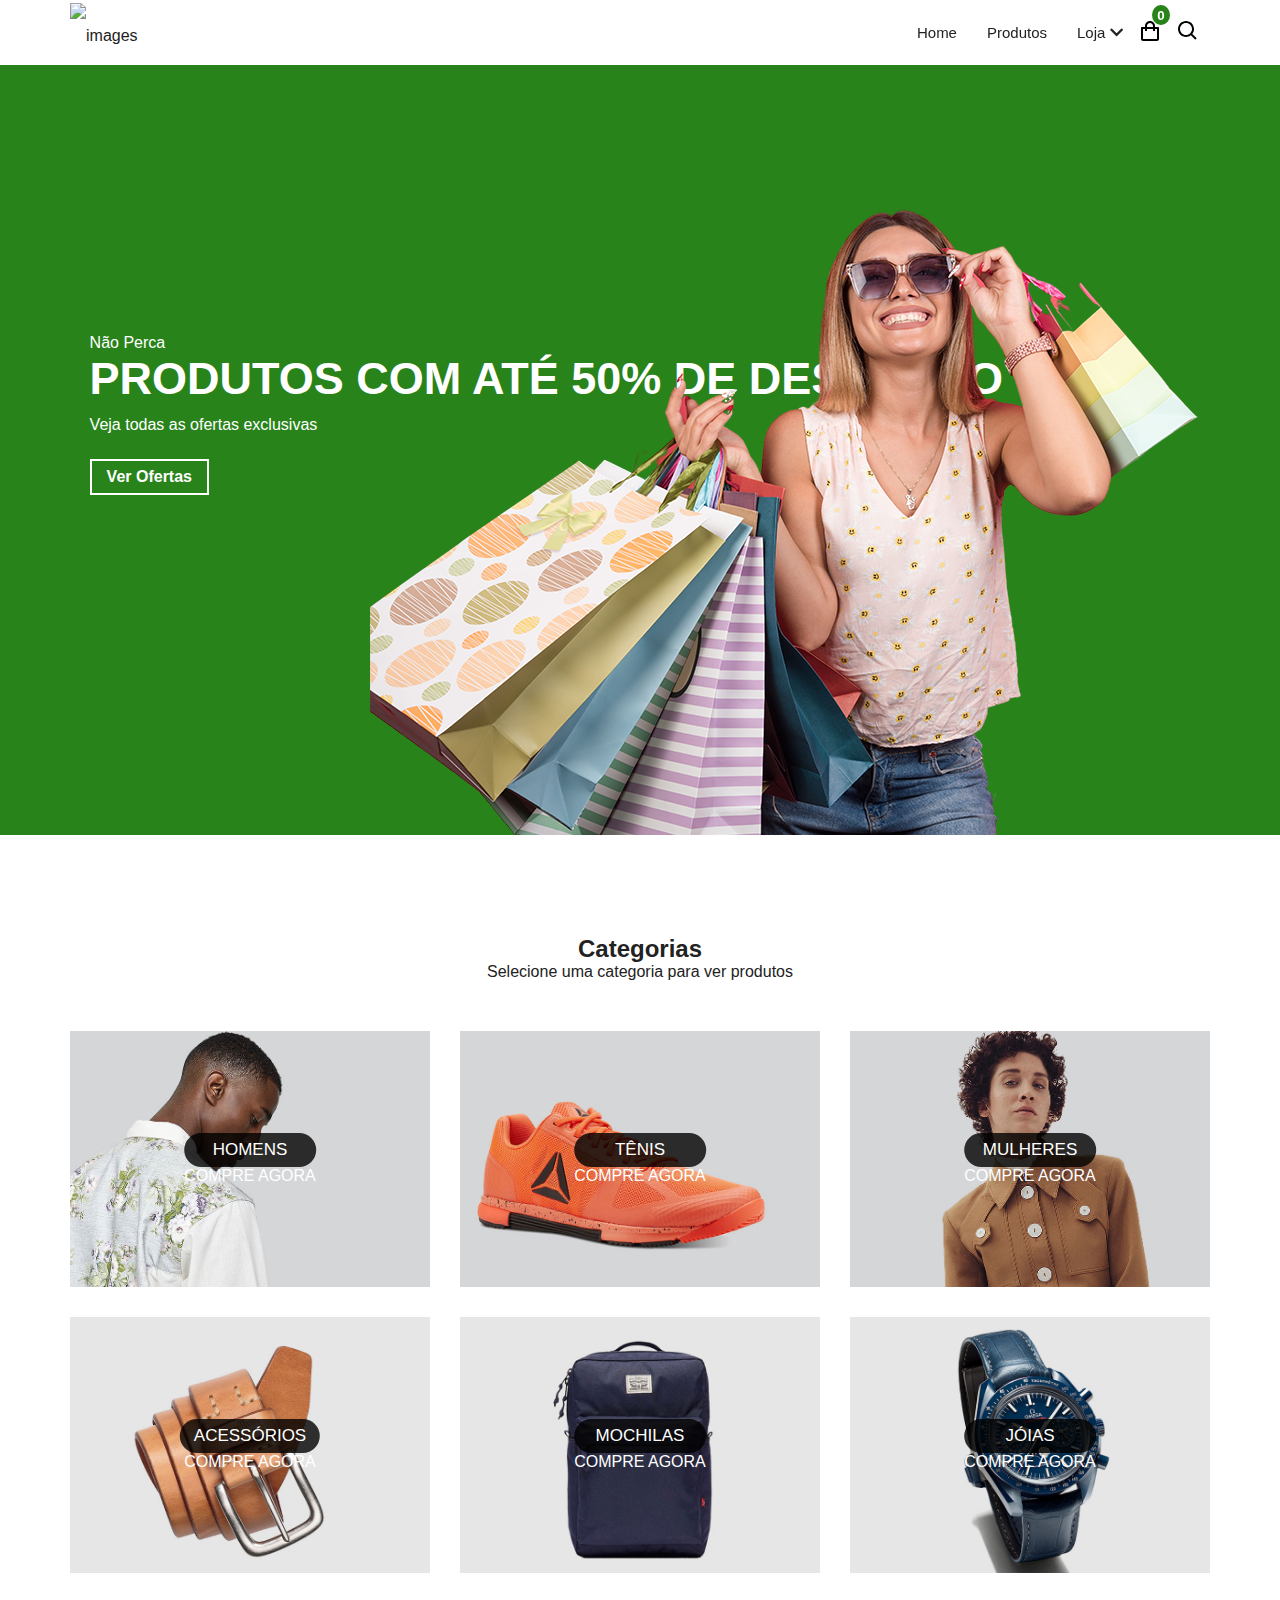
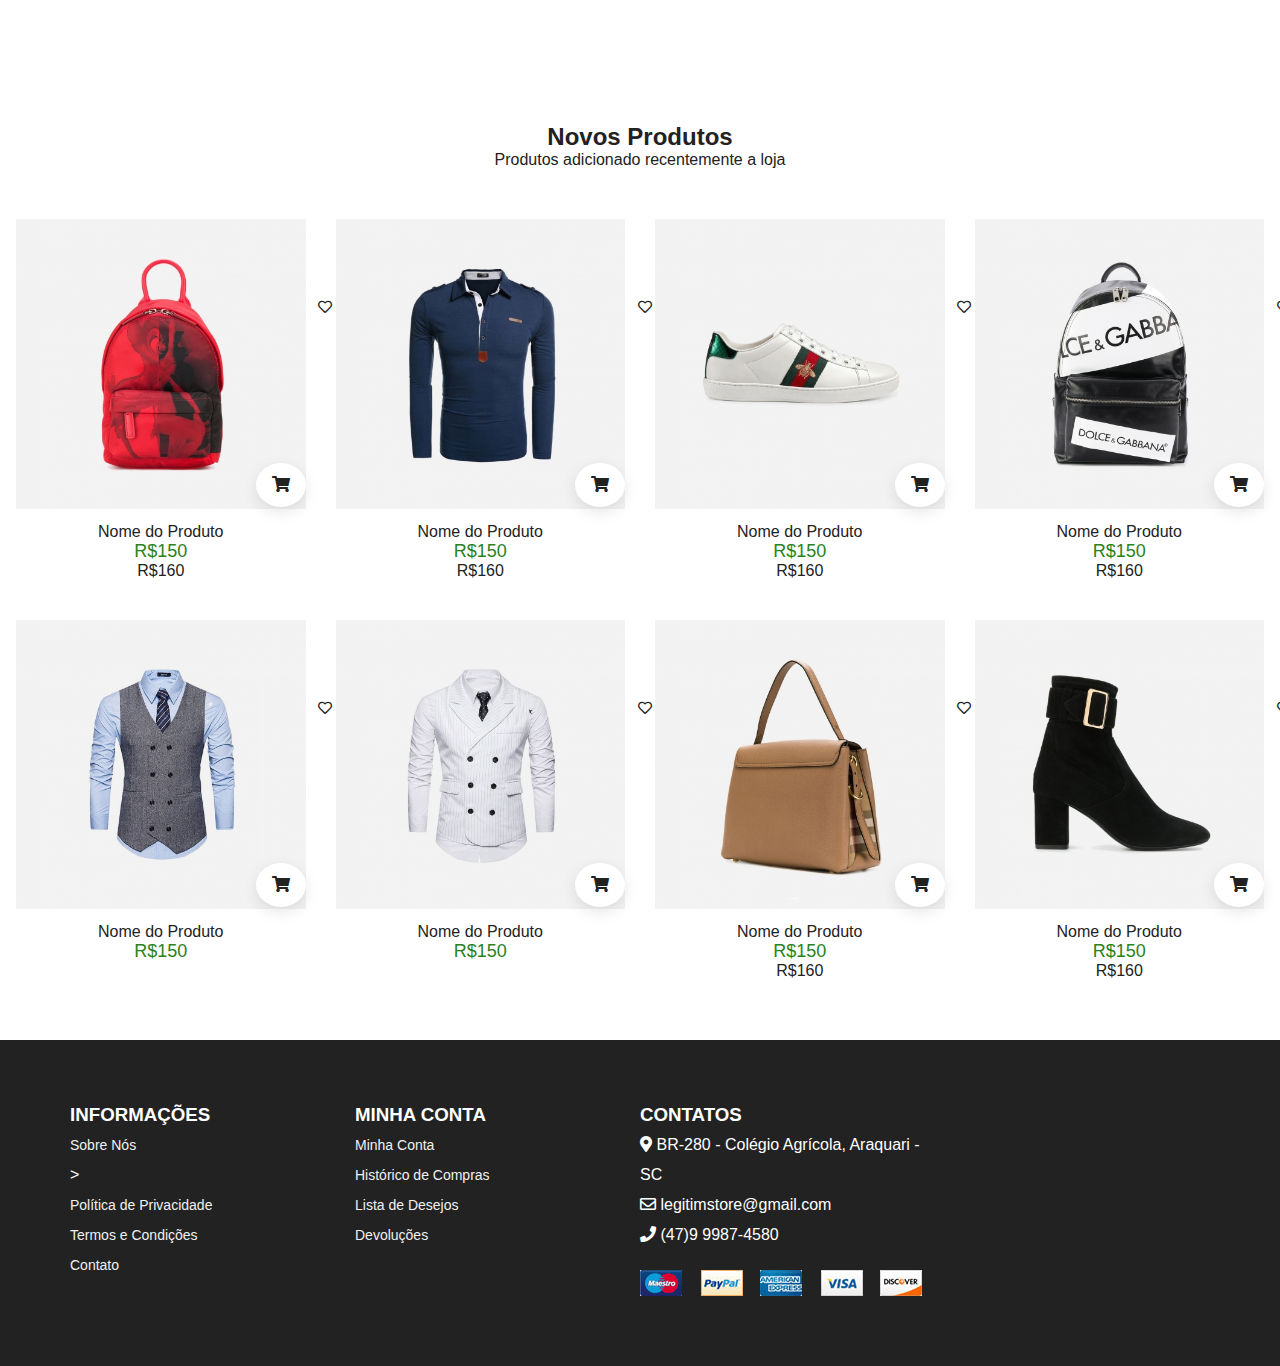
==== commit 4098d450: "alt index" ====
--- a/index.html
+++ b/index.html
@@ -19,7 +19,7 @@
   <!-- NavBar -->
   <nav class="navbar">
     <div class="wrapper container">
-      <a href="index.html" class="logo"><img src="/images/legitim index.png" alt="images" height="50px" ></a>
+      <a href="index.html" class="logo"><img src="/legitim2022/images/legitim index.png" alt="images" height="50px" ></a>
       <ul class="nav-list">
         <div class="top">
           <label for="" class="btn close-btn"><i class="fas fa-times"></i></label>
@@ -169,15 +169,14 @@
           </div>
 
           <ul class="side-icons">
-            <span><i class="fas fa-search"></i></span>
-            <span><i class="far fa-heart"></i></span>
-            <span><i class="fas fa-sliders-h"></i></span>
-          </ul>
-        </div>
-        <div class="bottom">
-          <a href="">Nome do Produto</a>
-          <div class="price">
-            <span>RR$150</span>
+            <span><i class="far fa-heart"></i></span>
+          </ul>
+        </div>
+        <div class="bottom">
+          <a href="">Nome do Produto</a>
+          <div class="price">
+            <span>R$150</span>
+            <p>R$160</p>
           </div>
         </div>
       </div>
@@ -190,16 +189,14 @@
           </div>
 
           <ul class="side-icons">
-            <span><i class="fas fa-search"></i></span>
-            <span><i class="far fa-heart"></i></span>
-            <span><i class="fas fa-sliders-h"></i></span>
-          </ul>
-        </div>
-        <div class="bottom">
-          <a href="">Nome do Produto</a>
-          <div class="price">
-            <span>R$150</span>
-            <span class="cancel">R$160</span>
+            <span><i class="far fa-heart"></i></span>
+          </ul>
+        </div>
+        <div class="bottom">
+          <a href="">Nome do Produto</a>
+          <div class="price">
+            <span>R$150</span>
+            <p>R$160</p>
           </div>
         </div>
       </div>
@@ -212,15 +209,14 @@
           </div>
 
           <ul class="side-icons">
-            <span><i class="fas fa-search"></i></span>
-            <span><i class="far fa-heart"></i></span>
-            <span><i class="fas fa-sliders-h"></i></span>
-          </ul>
-        </div>
-        <div class="bottom">
-          <a href="">Nome do Produto</a>
-          <div class="price">
-            <span>R$150</span>
+            <span><i class="far fa-heart"></i></span>
+          </ul>
+        </div>
+        <div class="bottom">
+          <a href="">Nome do Produto</a>
+          <div class="price">
+            <span>R$150</span>
+            <p>R$160</p>
           </div>
         </div>
       </div>
@@ -233,16 +229,14 @@
           </div>
 
           <ul class="side-icons">
-            <span><i class="fas fa-search"></i></span>
-            <span><i class="far fa-heart"></i></span>
-            <span><i class="fas fa-sliders-h"></i></span>
-          </ul>
-        </div>
-        <div class="bottom">
-          <a href="">Nome do Produto</a>
-          <div class="price">
-            <span>R$150</span>
-            <span class="cancel">R$160</span>
+            <span><i class="far fa-heart"></i></span>
+          </ul>
+        </div>
+        <div class="bottom">
+          <a href="">Nome do Produto</a>
+          <div class="price">
+            <span>R$150</span>
+                        <p>R$160</p>
           </div>
         </div>
       </div>
@@ -255,9 +249,7 @@
           </div>
 
           <ul class="side-icons">
-            <span><i class="fas fa-search"></i></span>
-            <span><i class="far fa-heart"></i></span>
-            <span><i class="fas fa-sliders-h"></i></span>
+            <span><i class="far fa-heart"></i></span>
           </ul>
         </div>
         <div class="bottom">
@@ -276,9 +268,7 @@
           </div>
 
           <ul class="side-icons">
-            <span><i class="fas fa-search"></i></span>
-            <span><i class="far fa-heart"></i></span>
-            <span><i class="fas fa-sliders-h"></i></span>
+            <span><i class="far fa-heart"></i></span>
           </ul>
         </div>
         <div class="bottom">
@@ -298,17 +288,15 @@
           </div>
 
           <ul class="side-icons">
-            <span><i class="fas fa-search"></i></span>
-            <span><i class="far fa-heart"></i></span>
-            <span><i class="fas fa-sliders-h"></i></span>
-          </ul>
-        </div>
-        <div class="bottom">
-          <a href="">Nome do Produto</a>
-
-          <div class="price">
-            <span>R$150</span>
-            <span class="cancel">R$160</span>
+            <span><i class="far fa-heart"></i></span>
+          </ul>
+        </div>
+        <div class="bottom">
+          <a href="">Nome do Produto</a>
+
+          <div class="price">
+            <span>R$150</span>
+                        <p>R$160</p>
           </div>
         </div>
       </div>
@@ -321,16 +309,14 @@
           </div>
 
           <ul class="side-icons">
-            <span><i class="fas fa-search"></i></span>
-            <span><i class="far fa-heart"></i></span>
-            <span><i class="fas fa-sliders-h"></i></span>
-          </ul>
-        </div>
-        <div class="bottom">
-          <a href="">Nome do Produto</a>
-          <div class="price">
-            <span>R$150</span>
-            <span class="cancel">R$160</span>
+            <span><i class="far fa-heart"></i></span>
+          </ul>
+        </div>
+        <div class="bottom">
+          <a href="">Nome do Produto</a>
+          <div class="price">
+            <span>R$150</span>
+                        <p>R$160</p>
           </div>
         </div>
       </div>
@@ -338,24 +324,16 @@
   </section>
 
 
-    <!-- Slider/Carrossel -->
-  <section class="section brands">
-    <div class="title">
-      <h2>Marcas</h2>
-      <span> Selecione entre as marcas de produtos premium e economize dinheiro</span>
-      
-      <H1>Slider/Carrossel</H1>
-    </div>
-  </section>
-
-
-    <!-- Rodapé -->
+  <!-- Carrosel -->
+
+
+    <!-- footer -->
   <footer id="footer" class="section footer">
     <div class="container">
       <div class="footer-container">
         <div class="footer-center">
           <h3>INFORMAÇÕES</h3>
-          <a href="#">Sobre Nós</a>
+          <a href="#">Sobre Nós</a>>
           <a href="#">Política de Privacidade</a>
           <a href="#">Termos e Condições</a>
           <a href="#">Contato</a>
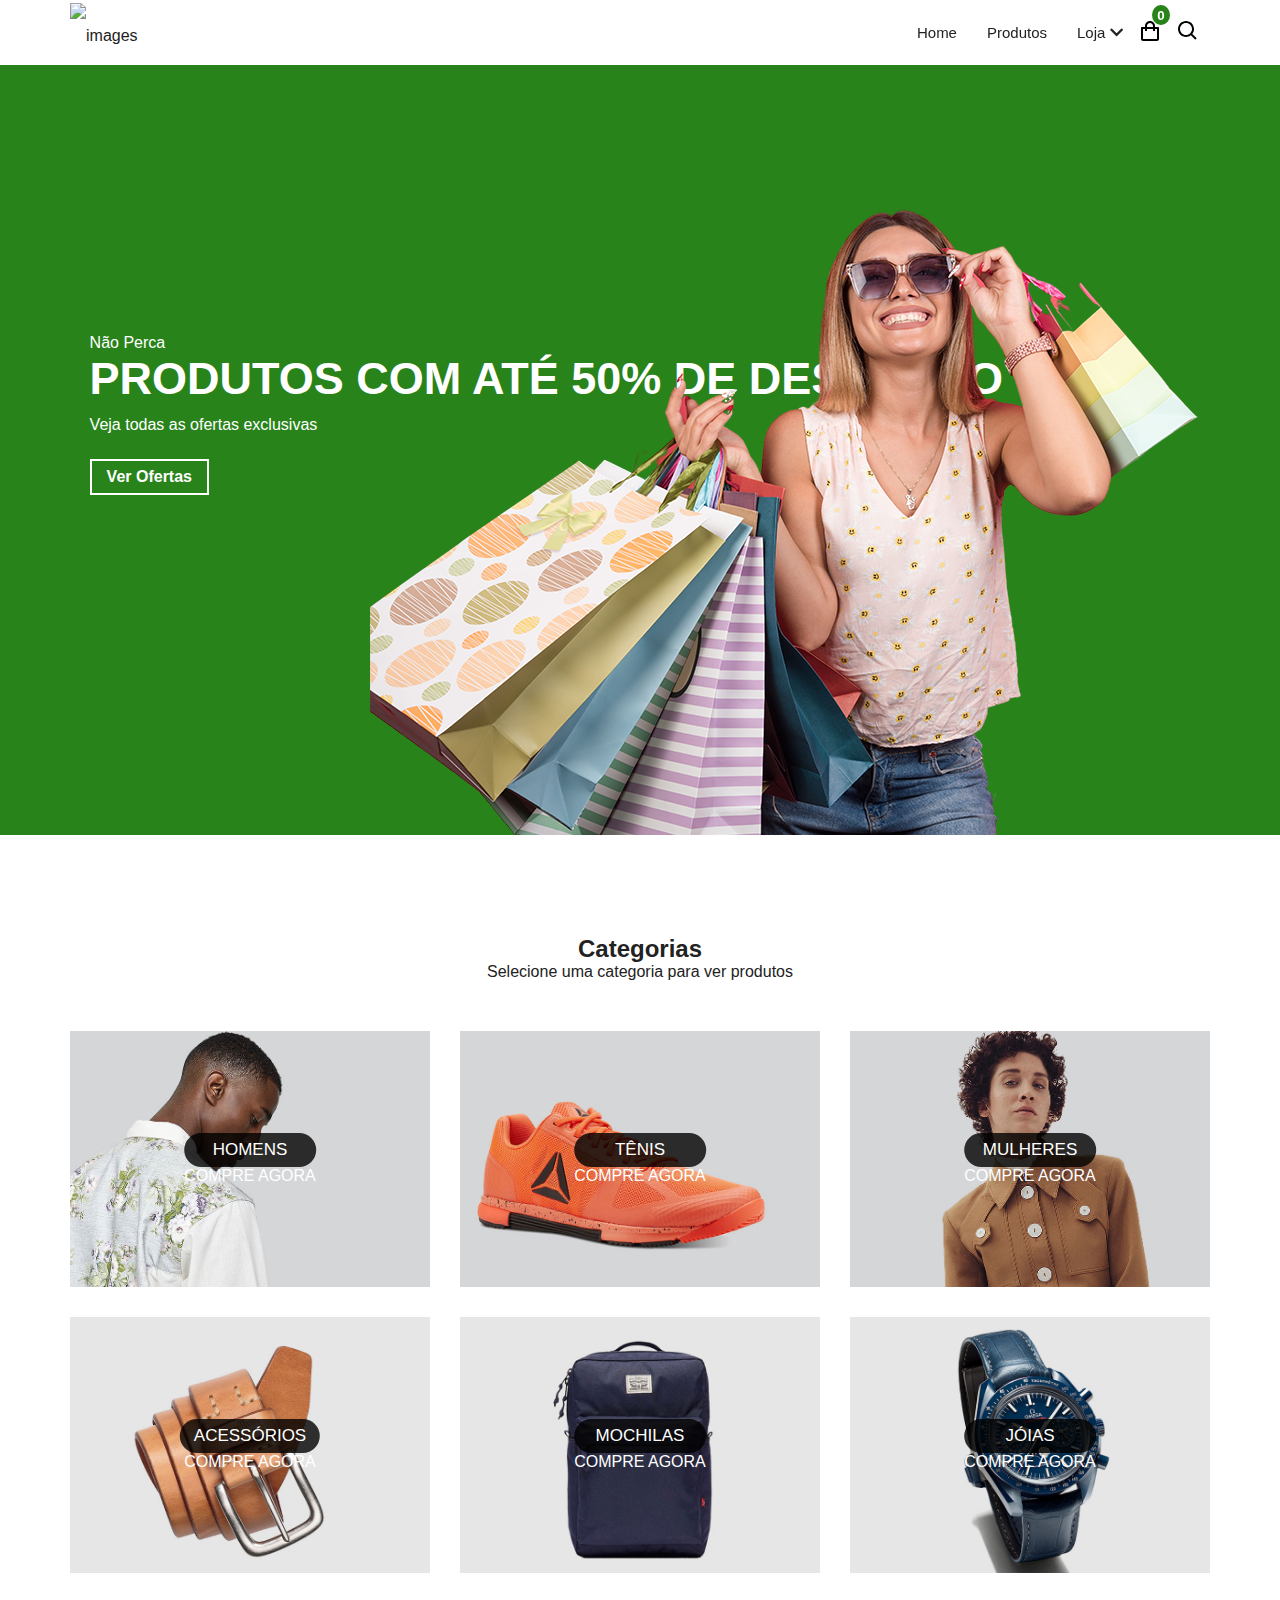
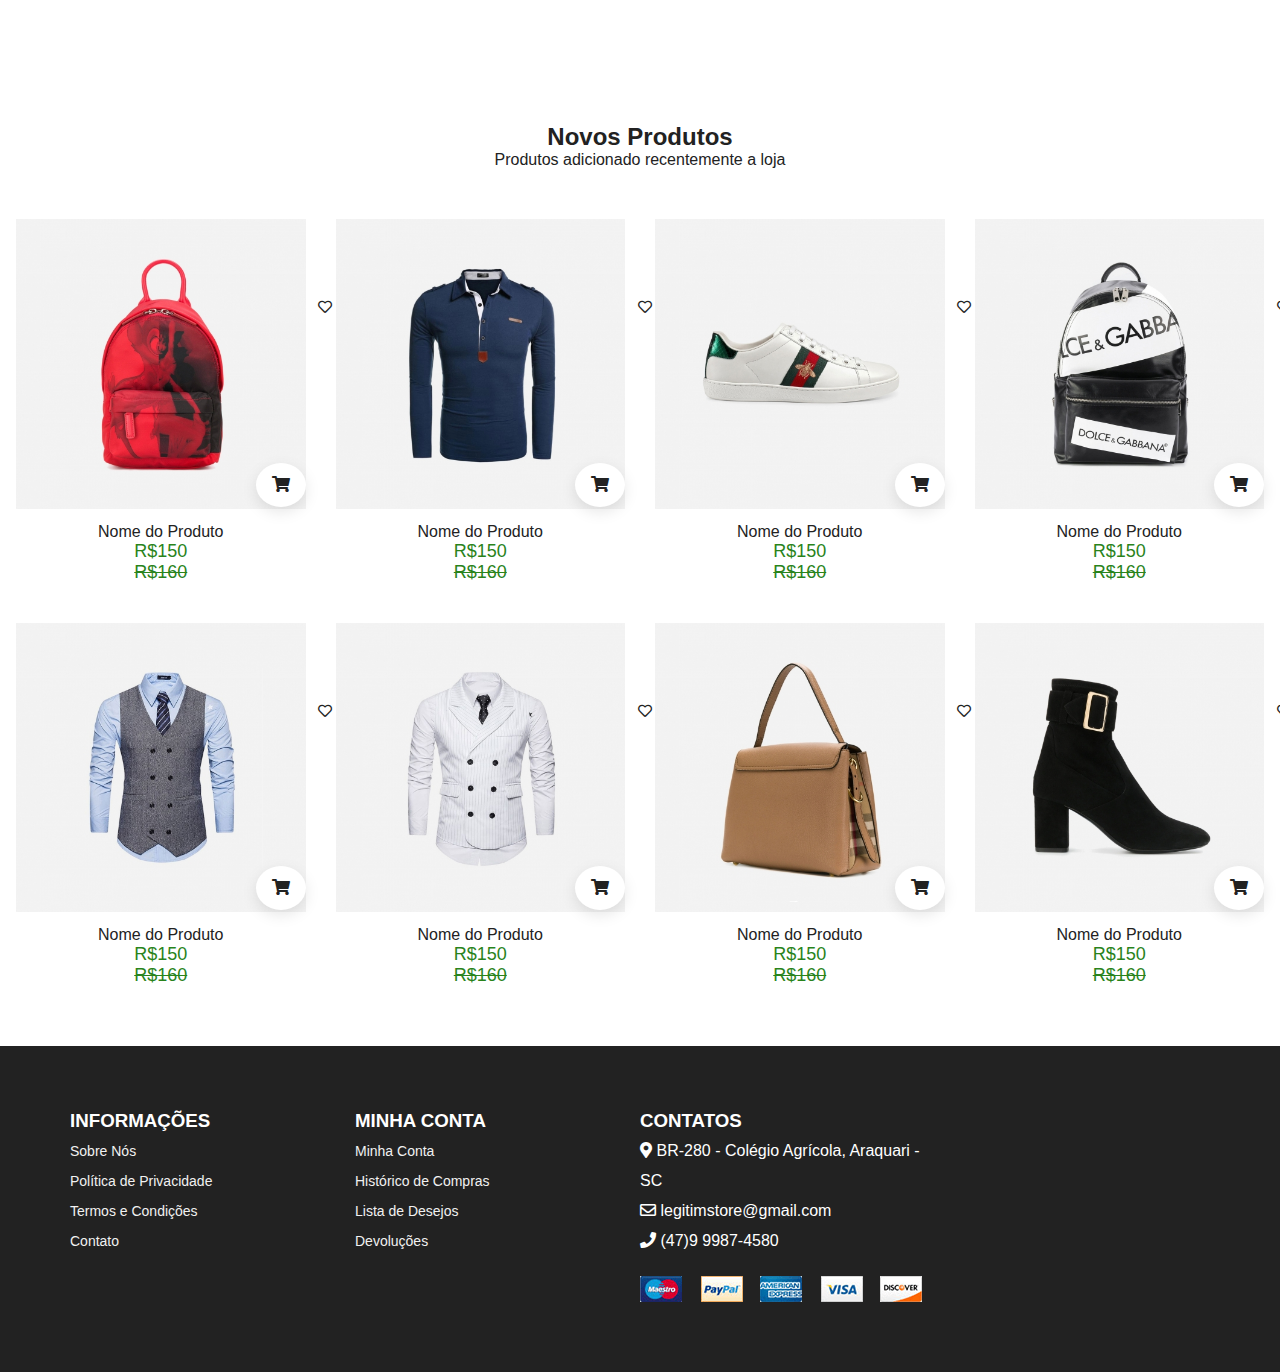
==== commit ba4e2119: "alt indexx" ====
--- a/index.html
+++ b/index.html
@@ -256,6 +256,7 @@
           <a href="">Nome do Produto</a>
           <div class="price">
             <span>R$150</span>
+            <p>R$160</p>
           </div>
         </div>
       </div>
@@ -276,6 +277,7 @@
 
           <div class="price">
             <span>R$150</span>
+            <p>R$160</p>
           </div>
         </div>
       </div>
@@ -333,7 +335,7 @@
       <div class="footer-container">
         <div class="footer-center">
           <h3>INFORMAÇÕES</h3>
-          <a href="#">Sobre Nós</a>>
+          <a href="#">Sobre Nós</a>
           <a href="#">Política de Privacidade</a>
           <a href="#">Termos e Condições</a>
           <a href="#">Contato</a>
--- a/css/index.css
+++ b/css/index.css
@@ -17,6 +17,12 @@
   background-color: #fff;
   color: #222;
   font-weight: 400;
+}
+
+p{
+  text-decoration: line-through;
+  color: #29831b;
+  font-size: 1.8rem;
 }
 
 h1,
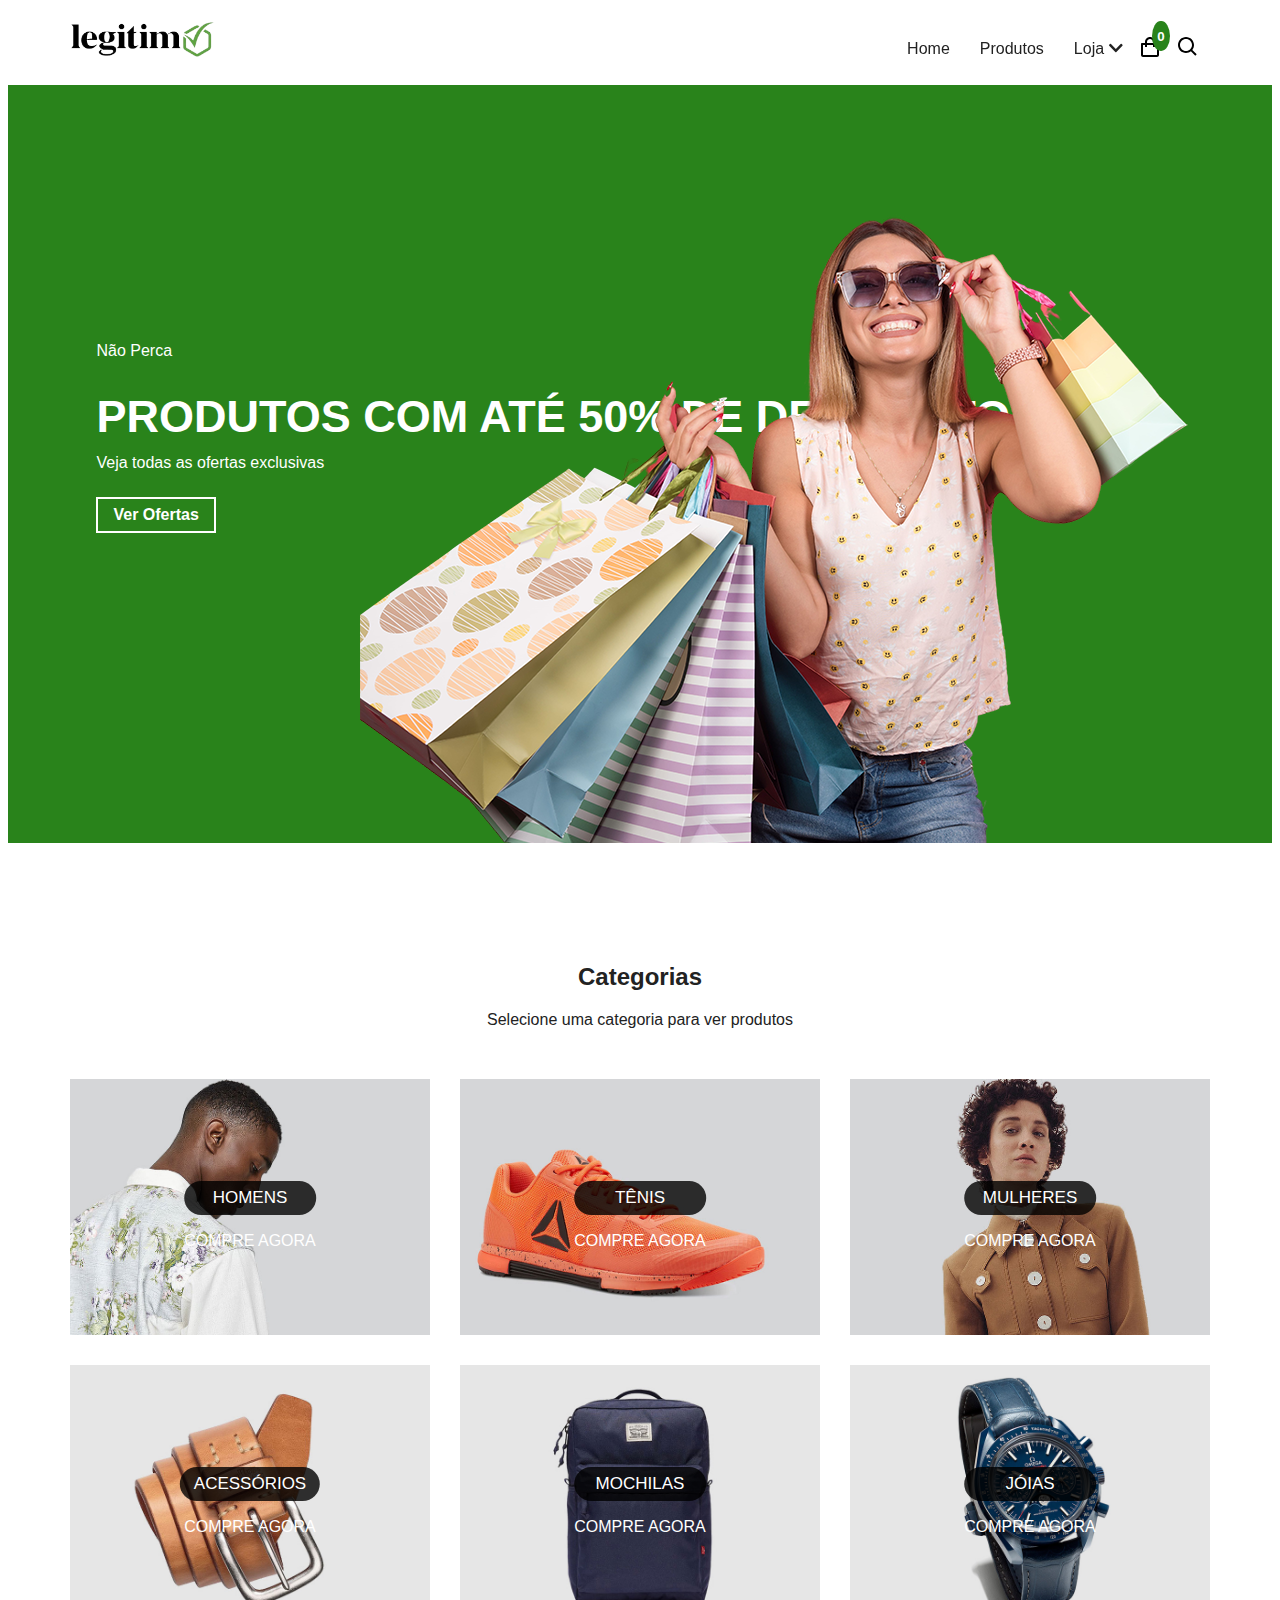
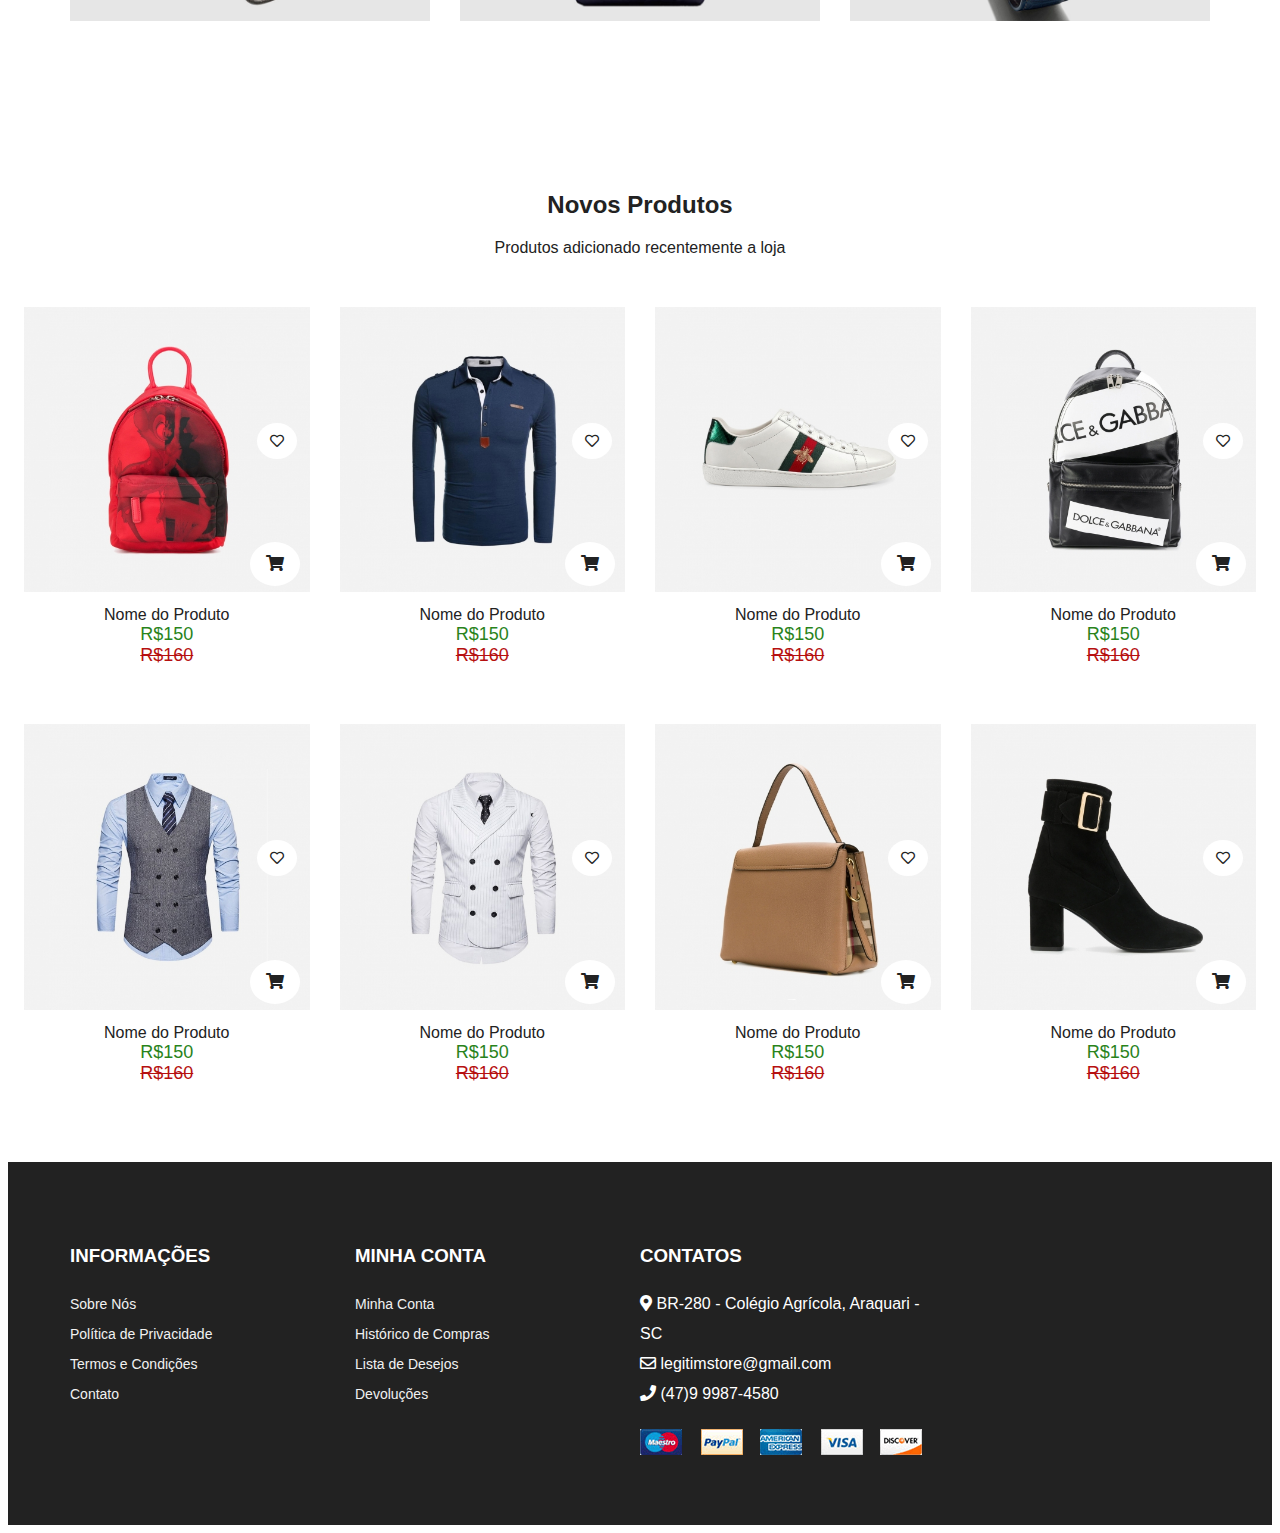
==== commit 25aee6bf: "alt index" ====
--- a/index.html
+++ b/index.html
@@ -15,11 +15,11 @@
 </head>
 
 <body>
- 
+
   <!-- NavBar -->
   <nav class="navbar">
     <div class="wrapper container">
-      <a href="index.html" class="logo"><img src="/legitim2022/images/legitim index.png" alt="images" height="50px" ></a>
+      <a href="index.html" class="logo"><img src="/images/legitim index.png" alt="images" height="50px"></a>
       <ul class="nav-list">
         <div class="top">
           <label for="" class="btn close-btn"><i class="fas fa-times"></i></label>
@@ -67,7 +67,7 @@
         </li>
         <!-- NavBar -->
 
-          <!-- Tela de Cima -->
+        <!-- Tela de Cima -->
         <li class="icons">
           <span>
             <img src="./images/shoppingBag.svg" alt="" />
@@ -91,65 +91,65 @@
       <img src="./images/hero.png" alt="" />
     </div>
   </div>
-          <!-- Tela de Cima -->
+  <!-- Tela de Cima -->
 
   <!-- Categorias -->
-<div class="cards">
-  <section class="section promotion">
-    <div class="title">
-      <h2>Categorias</h2>
-      <span>Selecione uma categoria para ver produtos</span>
-    </div>
-    
-    <div class="promotion-layout container">
-      <div class="promotion-item">
-        <img src="./images/promo1.jpg" alt="" />
-        <div class="promotion-content">
-          <h3>HOMENS</h3>
-          <a href="">COMPRE AGORA</a>
-        </div>
-      </div>
-
-      <div class="promotion-item">
-        <img src="./images/promo2.jpg" alt="" />
-        <div class="promotion-content">
-          <h3>TÊNIS</h3>
-          <a href="">COMPRE AGORA</a>
-        </div>
-      </div>
-
-      <div class="promotion-item">
-        <img src="./images/promo3.jpg" alt="" />
-        <div class="promotion-content">
-          <h3>MULHERES</h3>
-          <a href="">COMPRE AGORA</a>
-        </div>
-      </div>
-
-      <div class="promotion-item">
-        <img src="./images/promo4.jpg" alt="" />
-        <div class="promotion-content">
-          <h3>ACESSÓRIOS</h3>
-          <a href="">COMPRE AGORA</a>
-        </div>
-      </div>
-
-      <div class="promotion-item">
-        <img src="./images/promo5.jpg" alt="" />
-        <div class="promotion-content">
-          <h3>MOCHILAS</h3>
-          <a href="">COMPRE AGORA</a>
-        </div>
-      </div>
-
-      <div class="promotion-item">
-        <img src="./images/promo6.jpg" alt="" />
-        <div class="promotion-content">
-          <h3>JÓIAS</h3>
-          <a href="">COMPRE AGORA</a>
-        </div>
-      </div>
-    </div>
+  <div class="cards">
+    <section class="section promotion">
+      <div class="title">
+        <h2>Categorias</h2>
+        <span>Selecione uma categoria para ver produtos</span>
+      </div>
+
+      <div class="promotion-layout container">
+        <div class="promotion-item">
+          <img src="./images/promo1.jpg" alt="" />
+          <div class="promotion-content">
+            <h3>HOMENS</h3>
+            <a href="">COMPRE AGORA</a>
+          </div>
+        </div>
+
+        <div class="promotion-item">
+          <img src="./images/promo2.jpg" alt="" />
+          <div class="promotion-content">
+            <h3>TÊNIS</h3>
+            <a href="">COMPRE AGORA</a>
+          </div>
+        </div>
+
+        <div class="promotion-item">
+          <img src="./images/promo3.jpg" alt="" />
+          <div class="promotion-content">
+            <h3>MULHERES</h3>
+            <a href="">COMPRE AGORA</a>
+          </div>
+        </div>
+
+        <div class="promotion-item">
+          <img src="./images/promo4.jpg" alt="" />
+          <div class="promotion-content">
+            <h3>ACESSÓRIOS</h3>
+            <a href="">COMPRE AGORA</a>
+          </div>
+        </div>
+
+        <div class="promotion-item">
+          <img src="./images/promo5.jpg" alt="" />
+          <div class="promotion-content">
+            <h3>MOCHILAS</h3>
+            <a href="">COMPRE AGORA</a>
+          </div>
+        </div>
+
+        <div class="promotion-item">
+          <img src="./images/promo6.jpg" alt="" />
+          <div class="promotion-content">
+            <h3>JÓIAS</h3>
+            <a href="">COMPRE AGORA</a>
+          </div>
+        </div>
+      </div>
   </div>
   </section>
 
@@ -236,7 +236,7 @@
           <a href="">Nome do Produto</a>
           <div class="price">
             <span>R$150</span>
-                        <p>R$160</p>
+            <p>R$160</p>
           </div>
         </div>
       </div>
@@ -298,7 +298,7 @@
 
           <div class="price">
             <span>R$150</span>
-                        <p>R$160</p>
+            <p>R$160</p>
           </div>
         </div>
       </div>
@@ -318,7 +318,7 @@
           <a href="">Nome do Produto</a>
           <div class="price">
             <span>R$150</span>
-                        <p>R$160</p>
+            <p>R$160</p>
           </div>
         </div>
       </div>
@@ -329,7 +329,7 @@
   <!-- Carrosel -->
 
 
-    <!-- footer -->
+  <!-- footer -->
   <footer id="footer" class="section footer">
     <div class="container">
       <div class="footer-container">
@@ -375,11 +375,10 @@
     </div>
     </div>
   </footer>
-  
+
 
   <script src="./js/slider.js"></script>
   <script src="./js/index.js"></script>
 </body>
 
-</html>
-
+</html>--- a/css/index.css
+++ b/css/index.css
@@ -1,10 +1,4 @@
-*,
-*::before,
-*::after {
-  margin: 0;
-  padding: 0;
-  box-sizing: inherit;
-}
+
 
 html {
   box-sizing: border-box;
@@ -21,8 +15,9 @@
 
 p{
   text-decoration: line-through;
-  color: #29831b;
+  color: #b61010;
   font-size: 1.8rem;
+  margin-top: 0;
 }
 
 h1,
@@ -59,7 +54,7 @@
   width: 100%;
   z-index: 999;
   background-color: #fff;
-  height: 6.5rem;
+  height: 8.5rem;
   line-height: 6.5rem;
 }
 
@@ -76,9 +71,8 @@
 
 .nav-list a {
   color: #222;
-  font-size: 1.5rem;
   padding: 0.9rem 1.5rem;
-  border-radius: 0.5rem;
+  border-radius: 0.2rem;
   transition: all 300ms ease;
 }
 
@@ -172,6 +166,8 @@
   font-weight: 700;
   border-radius: 50%;
 }
+
+
 
 /* Hero */
 .hero {
@@ -323,12 +319,11 @@
 
 .product .addCart {
   position: absolute;
-  right: 0;
-  bottom: 0.6rem;
-  background-color: #fff;
-  border-radius: 50%;
+  right: 1rem;
+  bottom: 1rem;
+  background-color: #fff;
+  border-radius: 90%;
   padding: 1.3rem 1.6rem;
-  box-shadow: 0 0.5rem 1.5rem rgba(0, 0, 0, 0.1);
   transition: all 300ms ease-in-out;
 }
 
@@ -341,11 +336,9 @@
   position: absolute;
   right: 0;
   top: 30%;
-  transform: translate(80%, -50%);
   display: flex;
   flex-direction: column;
   padding: 1rem;
-  transition: all 500ms ease-in-out;
 }
 
 .product .side-icons span {
@@ -362,9 +355,7 @@
   color: #fff;
 }
 
-.product:hover .side-icons {
-  transform: translate(0%, -50%);
-}
+
 
 /* FOOTER */
 
